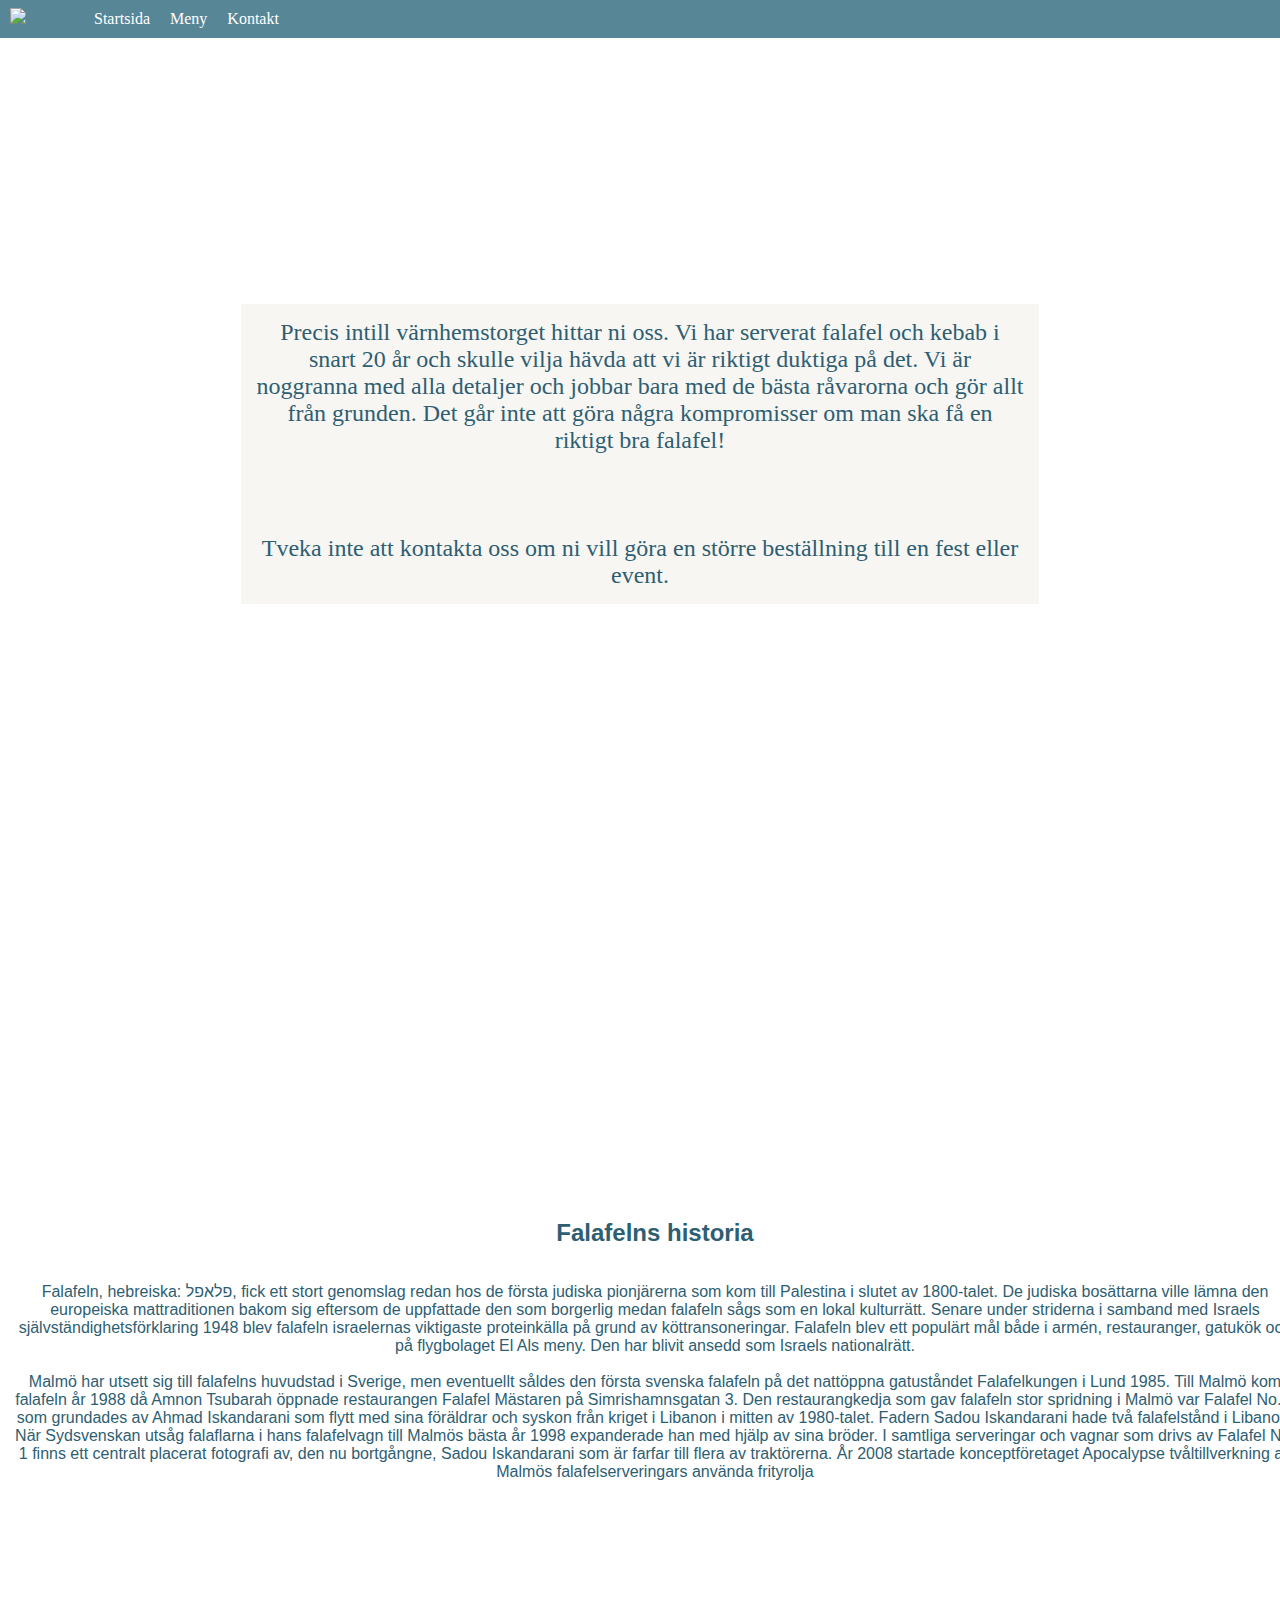
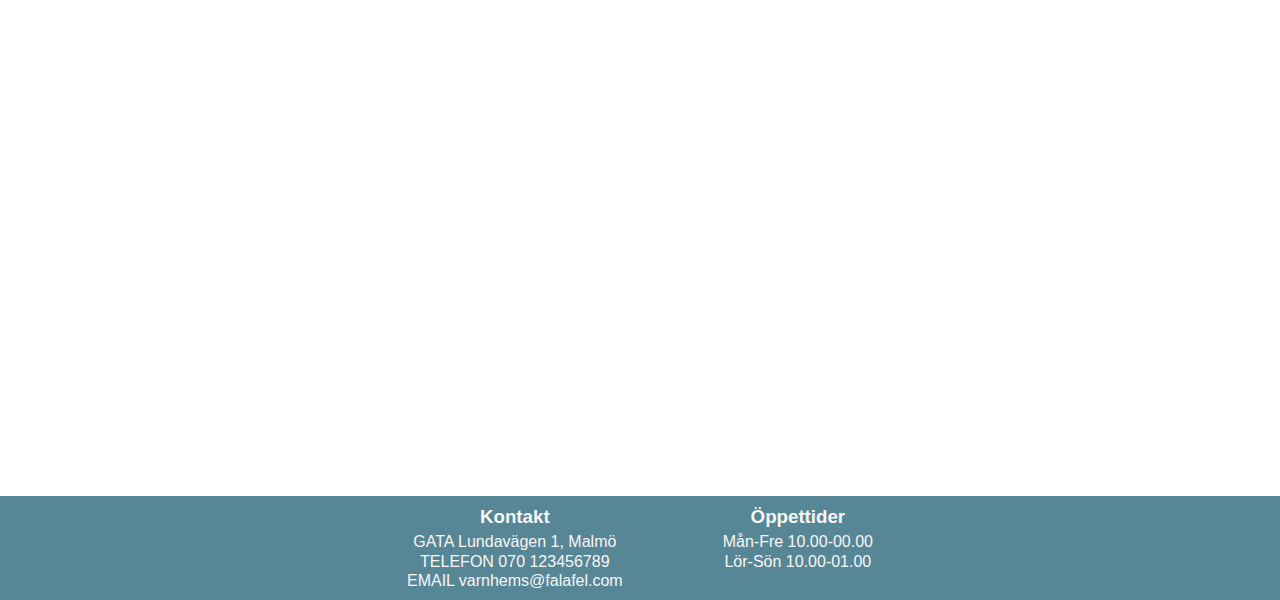
==== index.html @ 25a21815 "Add files via upload" ====
<!DOCTYPE html>
<html>
<head>
	<title>Värnhems Falafel</title>
	<meta charset="utf-8">
	<meta content="IE=edge,chrome=1" http-equiv="X-UA-Compatible">
	<meta content="a webpage" name="description">
	<meta content="Julia Knutas" name="author">
	<link href="main.css" rel="stylesheet">
		<meta content="width=device-width, initial-scale=1, shrink-to-fit=no" name="viewport">

</head>

<body class="backgroundImage">

<article><h1 class="rubrik">Värnhems Falafel</h1></article>

	<nav>
		<ul>
			<li><img class="ikon" src="img/falafelikon.png"</li>
			<li>
				<a href="index.html">Startsida</a>
			</li>


			<li>
				<a href="meny.html">Meny</a>
			</li>


			<li>
				<a href="#footer">Kontakt</a>
			</li>
		</ul>
	</nav>

	<article class="intro">
		<p class="intro">Precis intill värnhemstorget hittar ni oss. Vi har serverat falafel och kebab i snart 20 år och skulle vilja hävda att vi är riktigt duktiga på det. Vi är noggranna med alla detaljer och jobbar bara med de bästa råvarorna och gör allt från grunden. Det går inte att göra några kompromisser om man ska få en riktigt bra falafel! 
			<br><br><br><br>

		Tveka inte att kontakta oss om ni vill göra en större beställning till en fest eller event.</p>
			</article>


	<article class= "alt center">
		<h2>Falafelns historia</h2> <br><br>
	<p>Falafeln, hebreiska: פלאפל, fick ett stort genomslag redan hos de första judiska pionjärerna som kom till Palestina i slutet av 1800-talet. De judiska bosättarna ville lämna den europeiska mattraditionen bakom sig eftersom de uppfattade den som borgerlig medan falafeln sågs som en lokal kulturrätt. Senare under striderna i samband med Israels självständighetsförklaring 1948 blev falafeln israelernas viktigaste proteinkälla på grund av köttransoneringar. Falafeln blev ett populärt mål både i armén, restauranger, gatukök och på flygbolaget El Als meny. Den har blivit ansedd som Israels nationalrätt. <br><br>Malmö har utsett sig till falafelns huvudstad i Sverige, men eventuellt såldes den första svenska falafeln på det nattöppna gatuståndet Falafelkungen i Lund 1985. Till Malmö kom falafeln år 1988 då Amnon Tsubarah öppnade restaurangen Falafel Mästaren på Simrishamnsgatan 3. Den restaurangkedja som gav falafeln stor spridning i Malmö var Falafel No. 1 som grundades av Ahmad Iskandarani som flytt med sina föräldrar och syskon från kriget i Libanon i mitten av 1980-talet. Fadern Sadou Iskandarani hade två falafelstånd i Libanon. När Sydsvenskan utsåg falaflarna i hans falafelvagn till Malmös bästa år 1998 expanderade han med hjälp av sina bröder. I samtliga serveringar och vagnar som drivs av Falafel No. 1 finns ett centralt placerat fotografi av, den nu bortgångne, Sadou Iskandarani som är farfar till flera av traktörerna.

År 2008 startade konceptföretaget Apocalypse tvåltillverkning av Malmös falafelserveringars använda frityrolja</p>
			
		</article>




	<footer id="footer">
<div class="contact">
      <ul>
        <li>
          <h3>Kontakt</h3>
        </li>
        <li>GATA Lundavägen 1, Malmö</li>
        <li>TELEFON 070 123456789</li>
        <li>EMAIL varnhems@falafel.com</li>
      </ul></div>
      <ul>
        <li>
          <h3>Öppettider</h3>
        </li>
        <li>Mån-Fre 10.00-00.00</li>
        <li>Lör-Sön 10.00-01.00</li>
      </ul>

    </div>
	</footer>
</body>
</html>
---- main.css ----
* {
  margin: 0;
  padding: 0;
  font-family: sans-serif;
  
}


.backgroundImage {
	background-image: url("img/falafel_bg.jpg");
	height: 1000px;
	background-attachment: fixed;
	background-position: center;
	background-repeat: no-repeat;
	background-size: cover;

}

a {
	all: unset;
	font-family: poppins; 
	font-size: 16px;
	color: #fff;

}

img.ikon {
	width: 30px;
	margin-top: -7px;
	margin-right: 48px;
	cursor: auto;
}

.rubrik {
	color: white;
    font-size: 64px;
    top: 0px;
    font-family: cursive;
    text-align: center;
    margin-top: 200px;
    display: block;
    margin-left: auto;
    margin-right: auto;
}

nav ul {
	all: unset;
    display: inline-flex;
    list-style: none;
    cursor: pointer;
    position: fixed;
    left: 0;
    right: 0;
    top: 0;
    color: #fff;
    background-color: #578697;
    
}


nav li {
	all: unset;
	list-style: none;
    padding: 10px;
    background-color: #578697;
}

article.intro {
    display: block;
    margin-left: auto;
    margin-right: auto;
    width: 60%;
    margin-top: 30px;
    margin-bottom: 600px;
    background-color: #F7F6F3;
    color: #2e5e72;
    font-size: 24px;
    text-align: center;
    padding: 15px;

}

p.intro {
	font-family: times;
}

article.alt {
	margin-top: 600px;
	margin-bottom: 600px;
	background-color: #ffffff,
	color: #2e5e72;
	text-align: center;
	padding: 15px;
}

.center {
	display: block;
	margin-left: auto;
	margin-right: auto;
	width: 100%;
	color: #2e5e72;
	background-color: white;
}



footer {
    display: flex;
    flex-flow: row nowrap;
    align-items: baseline;
    justify-content: center;
    background-color: #578697;
    height: auto;
    font-family: poppins;
}
footer ul {
    color: #F7F6F3;
    margin: 10px 50px;
    text-align: center;
    line-height: 1.2;
    list-style: none;
}
footer li h3 {
    margin-bottom: 4px;
}
.contact{
    float: right;
}

@media only screen and (max-width: 600px) {

	body {
		background-color: #578697;
	}
	.header_logo h1 {
		font-size: 15px;
	}
	nav.mainNav {
		display: none;
	}
	nav.mobileNav {
		display: block;
	}

	@media only screen and (max-width: 768px) {
  /* For mobile phones: */
  [class*="col-"] {
    width: 100%;
  }
}
}


}
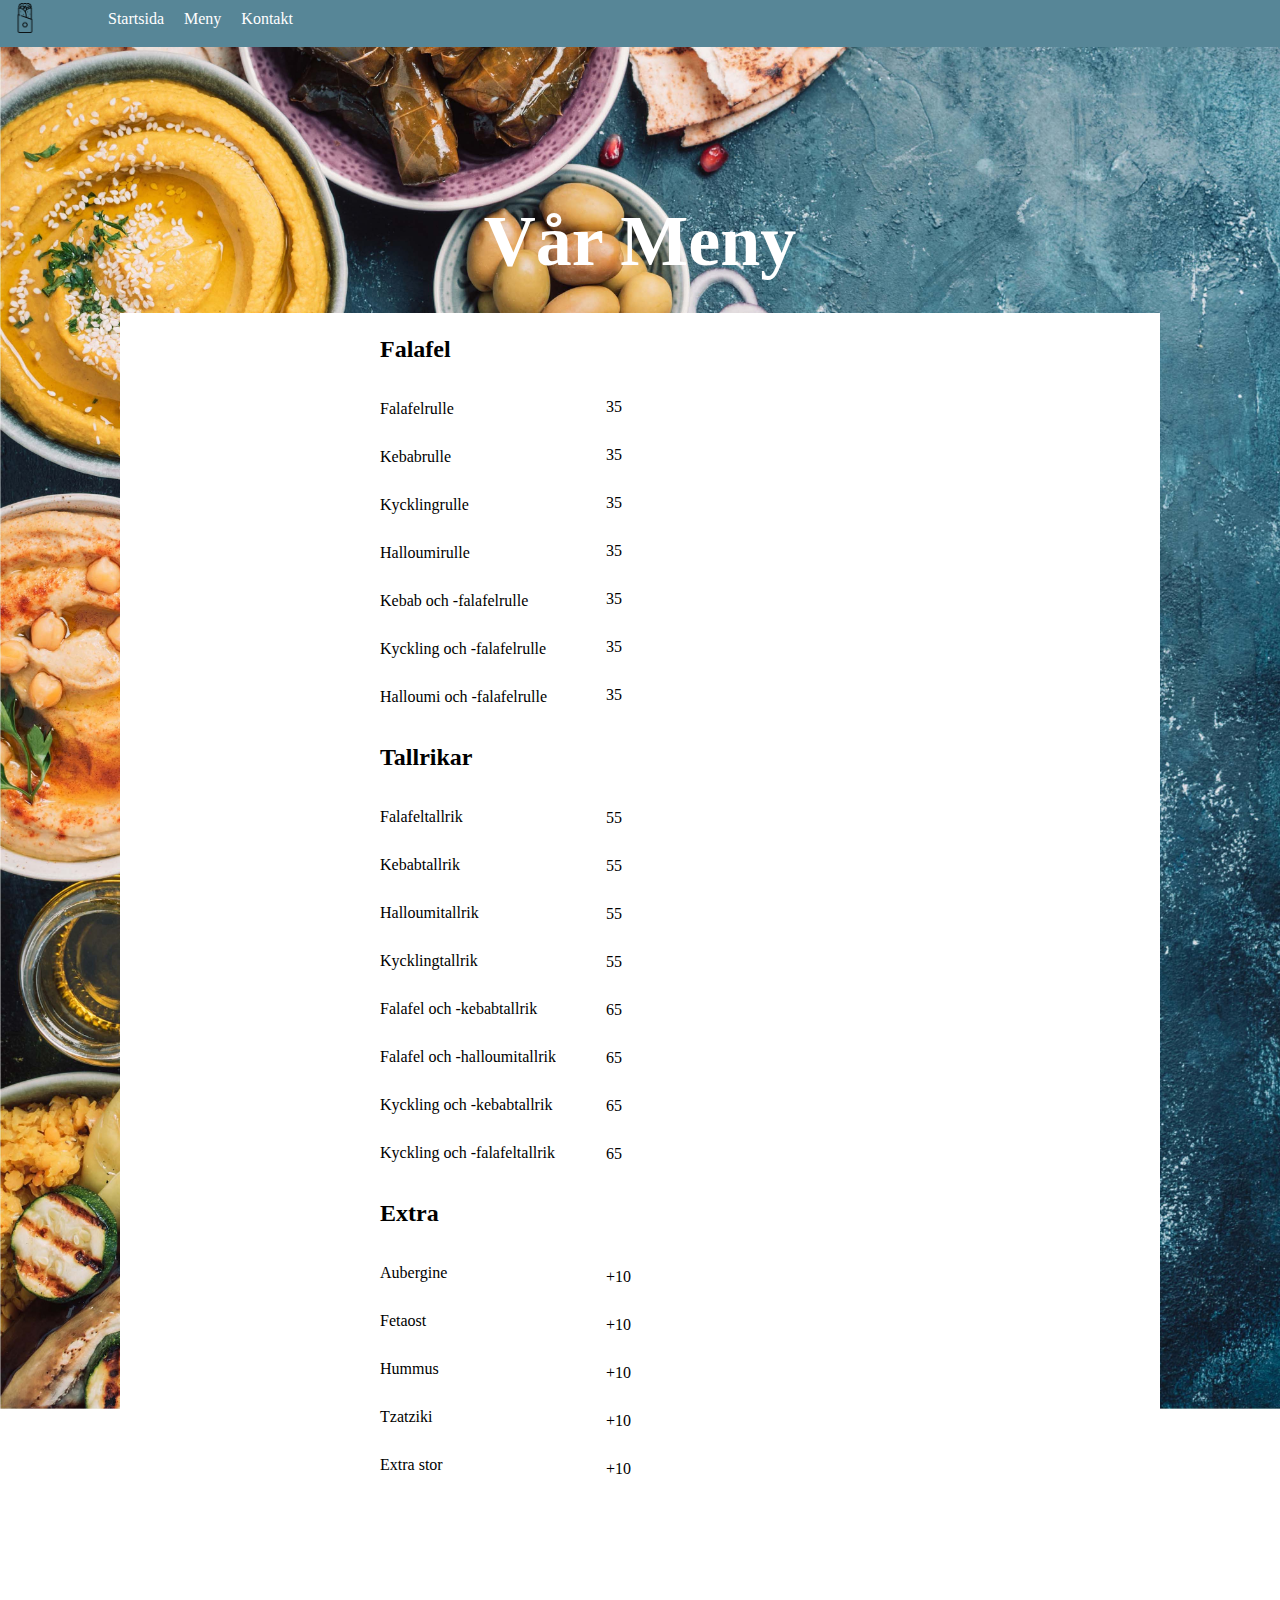
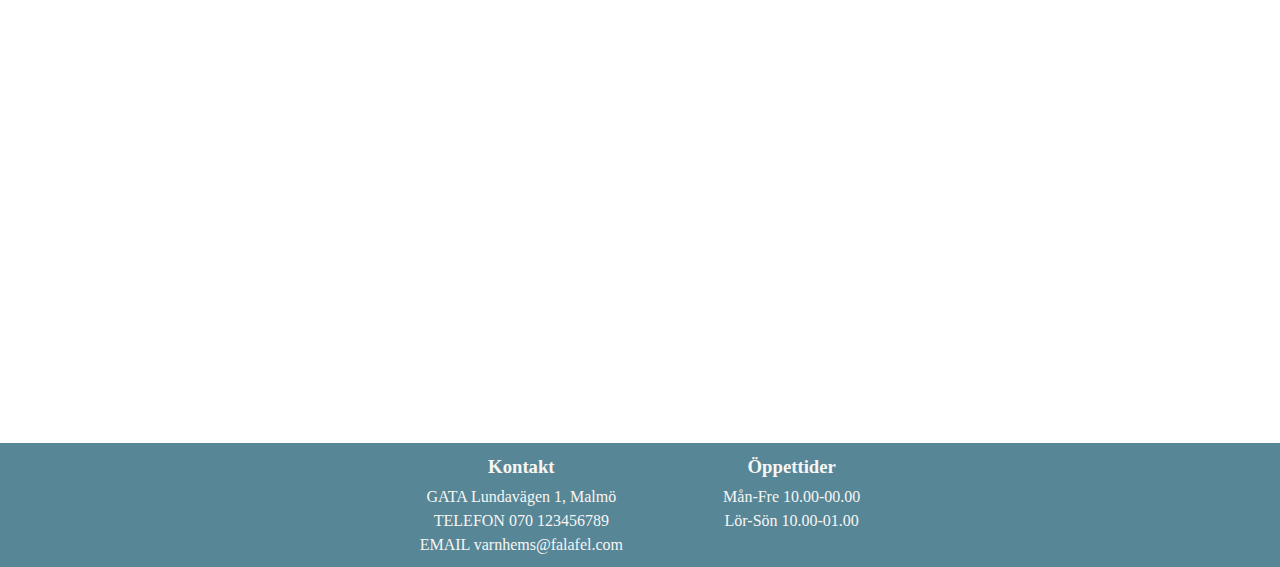
==== commit 1fa9a423: "Update index.html" ====
--- a/index.html
+++ b/index.html
@@ -6,72 +6,103 @@
 	<meta content="IE=edge,chrome=1" http-equiv="X-UA-Compatible">
 	<meta content="a webpage" name="description">
 	<meta content="Julia Knutas" name="author">
-	<link href="main.css" rel="stylesheet">
-		<meta content="width=device-width, initial-scale=1, shrink-to-fit=no" name="viewport">
-
+	<link href="sub.css" rel="stylesheet">
+	<meta content="width=device-width, initial-scale=1, shrink-to-fit=no" name="viewport">
 </head>
-
 <body class="backgroundImage">
-
-<article><h1 class="rubrik">Värnhems Falafel</h1></article>
-
 	<nav>
 		<ul>
-			<li><img class="ikon" src="img/falafelikon.png"</li>
+			<li><img class="ikon" src="img/falafelikon.png"></li>
 			<li>
 				<a href="index.html">Startsida</a>
 			</li>
-
-
 			<li>
 				<a href="meny.html">Meny</a>
 			</li>
-
-
 			<li>
 				<a href="#footer">Kontakt</a>
 			</li>
 		</ul>
 	</nav>
-
-	<article class="intro">
-		<p class="intro">Precis intill värnhemstorget hittar ni oss. Vi har serverat falafel och kebab i snart 20 år och skulle vilja hävda att vi är riktigt duktiga på det. Vi är noggranna med alla detaljer och jobbar bara med de bästa råvarorna och gör allt från grunden. Det går inte att göra några kompromisser om man ska få en riktigt bra falafel! 
-			<br><br><br><br>
-
-		Tveka inte att kontakta oss om ni vill göra en större beställning till en fest eller event.</p>
+	<article>
+		<h1 class="rubrik">Vår Meny</h1>
+	</article>
+	<article class="solution"></article>
+	<div class="wrapper">
+		<section class="left"></section>
+		<article class="post">
+			<h2>Falafel</h2>
+			<p>Falafelrulle</p>
+			<p>Kebabrulle</p>
+			<p>Kycklingrulle</p>
+			<p></p>
+			<p>Halloumirulle</p>
+			<p>Kebab och -falafelrulle</p>
+			<p>Kyckling och -falafelrulle</p>
+			<p>Halloumi och -falafelrulle</p>
+			<h2>Tallrikar</h2>
+			<p>Falafeltallrik</p>
+			<p>Kebabtallrik</p>
+			<p>Halloumitallrik</p>
+			<p>Kycklingtallrik</p>
+			<p>Falafel och -kebabtallrik</p>
+			<p>Falafel och -halloumitallrik</p>
+			<p>Kyckling och -kebabtallrik</p>
+			<p>Kyckling och -falafeltallrik</p>
+			<h2>Extra</h2>
+			<p>Aubergine</p>
+			<p>Fetaost</p>
+			<p>Hummus</p>
+			<p>Tzatziki</p>
+			<p>Extra stor</p>
+		</article>
+		<section class="right">
+			<article class="priser1">
+				<p>35</p>
+				<p>35</p>
+				<p>35</p>
+				<p>35</p>
+				<p>35</p>
+				<p>35</p>
+				<p>35</p>
 			</article>
-
-
-	<article class= "alt center">
-		<h2>Falafelns historia</h2> <br><br>
-	<p>Falafeln, hebreiska: פלאפל, fick ett stort genomslag redan hos de första judiska pionjärerna som kom till Palestina i slutet av 1800-talet. De judiska bosättarna ville lämna den europeiska mattraditionen bakom sig eftersom de uppfattade den som borgerlig medan falafeln sågs som en lokal kulturrätt. Senare under striderna i samband med Israels självständighetsförklaring 1948 blev falafeln israelernas viktigaste proteinkälla på grund av köttransoneringar. Falafeln blev ett populärt mål både i armén, restauranger, gatukök och på flygbolaget El Als meny. Den har blivit ansedd som Israels nationalrätt. <br><br>Malmö har utsett sig till falafelns huvudstad i Sverige, men eventuellt såldes den första svenska falafeln på det nattöppna gatuståndet Falafelkungen i Lund 1985. Till Malmö kom falafeln år 1988 då Amnon Tsubarah öppnade restaurangen Falafel Mästaren på Simrishamnsgatan 3. Den restaurangkedja som gav falafeln stor spridning i Malmö var Falafel No. 1 som grundades av Ahmad Iskandarani som flytt med sina föräldrar och syskon från kriget i Libanon i mitten av 1980-talet. Fadern Sadou Iskandarani hade två falafelstånd i Libanon. När Sydsvenskan utsåg falaflarna i hans falafelvagn till Malmös bästa år 1998 expanderade han med hjälp av sina bröder. I samtliga serveringar och vagnar som drivs av Falafel No. 1 finns ett centralt placerat fotografi av, den nu bortgångne, Sadou Iskandarani som är farfar till flera av traktörerna.
-
-År 2008 startade konceptföretaget Apocalypse tvåltillverkning av Malmös falafelserveringars använda frityrolja</p>
-			
-		</article>
-
-
-
-
+			<article class="priser2">
+				<p>55</p>
+				<p>55</p>
+				<p>55</p>
+				<p>55</p>
+				<p>65</p>
+				<p>65</p>
+				<p>65</p>
+				<p>65</p>
+			</article>
+			<article class="priser3">
+				<p>+10</p>
+				<p>+10</p>
+				<p>+10</p>
+				<p>+10</p>
+				<p>+10</p>
+			</article>
+		</section>
+	</div>
 	<footer id="footer">
-<div class="contact">
-      <ul>
-        <li>
-          <h3>Kontakt</h3>
-        </li>
-        <li>GATA Lundavägen 1, Malmö</li>
-        <li>TELEFON 070 123456789</li>
-        <li>EMAIL varnhems@falafel.com</li>
-      </ul></div>
-      <ul>
-        <li>
-          <h3>Öppettider</h3>
-        </li>
-        <li>Mån-Fre 10.00-00.00</li>
-        <li>Lör-Sön 10.00-01.00</li>
-      </ul>
-
-    </div>
+		<div class="contact">
+			<ul>
+				<li>
+					<h3>Kontakt</h3>
+				</li>
+				<li>GATA Lundavägen 1, Malmö</li>
+				<li>TELEFON 070 123456789</li>
+				<li>EMAIL varnhems@falafel.com</li>
+			</ul>
+		</div>
+		<ul>
+			<li>
+				<h3>Öppettider</h3>
+			</li>
+			<li>Mån-Fre 10.00-00.00</li>
+			<li>Lör-Sön 10.00-01.00</li>
+		</ul>
 	</footer>
 </body>
-</html>+</html>
--- a/sub.css
+++ b/sub.css
@@ -0,0 +1,195 @@
+
+* {
+  margin: 0;
+  padding: 0;
+  box-sizing: border-box;  
+  
+}
+
+
+.backgroundImage {
+    background-image: url("img/falafel_bg.jpg");
+    background-attachment: fixed;
+    background-position: center;
+    background-repeat: no-repeat;
+    background-size: cover;
+
+}
+
+a {
+    all: unset;
+    font-family: poppins; 
+    font-size: 16px;
+    color: #fff;
+
+}
+
+img.ikon {
+    width: 30px;
+    margin-top: -7px;
+    margin-right: 48px;
+    cursor: auto;
+}
+
+.rubrik {
+    color: white;
+    font-size: 72px;
+    top: 0px;
+    font-family: cursive;
+    text-align: center;
+    margin-top: 200px;
+    display: block;
+    margin-left: auto;
+    margin-right: auto;
+    width: 50%;
+
+}
+
+nav ul {
+    all: unset;
+    display: inline-flex;
+    list-style: none;
+    cursor: pointer;
+    position: fixed;
+    left: 0;
+    right: 0;
+    top: 0;
+    color: #fff;
+    background-color: #578697;
+    
+}
+
+
+nav li {
+    all: unset;
+    list-style: none;
+    padding: 10px;
+    background-color: #578697;
+}
+
+
+
+.wrapper{
+    display: flex;
+    background: white;
+    margin-left: 120px;
+    margin-right: 120px;
+    margin-bottom: 500px;
+    margin-top: 30px;
+    line-height: 3;
+    font-family: poppins;
+
+}
+
+.left {
+width: 25%;
+padding: 50px;
+background-color: white;
+}
+
+
+.right {
+    width: 25%;
+    padding: 50px;
+    margin-top: 20px;
+    background-color: white;
+}
+
+article.priser2 {
+    margin-top: 75px;
+}
+
+article.priser3 {
+    margin-top: 75px;
+}
+
+
+
+.row:after {
+  content: "";
+  display: table;
+  clear: both;
+}
+
+h1.priser {
+    color: #FFFFFF;
+}
+
+p.radbrytning {
+    color: #FFFFFF;
+}
+
+footer {
+    display: flex;
+    flex-flow: row nowrap;
+    align-items: baseline;
+    justify-content: center;
+    background-color: #578697;
+    height: auto;
+    font-family: poppins;
+}
+footer ul {
+    color: #F7F6F3;
+    margin: 10px 50px;
+    text-align: center;
+    line-height: 1.2;
+    list-style: none;
+    line-height: 1.5;
+}
+footer li h3 {
+    margin-bottom: 4px;
+}
+
+.contact{
+    float: right;
+}
+
+[class*="col-"] {
+  width: 100%;
+}
+
+.col-1 {width: 8.33%;}
+.col-2 {width: 16.66%;}
+.col-3 {width: 25%;}
+.col-4 {width: 33.33%;}
+.col-5 {width: 41.66%;}
+.col-6 {width: 50%;}
+.col-7 {width: 58.33%;}
+.col-8 {width: 66.66%;}
+.col-9 {width: 75%;}
+.col-10 {width: 83.33%;}
+.col-11 {width: 91.66%;}
+.col-12 {width: 100%;}
+
+}
+@media only screen and (max-width:640px) {
+    body {
+        background-color: #ffffff;
+    }
+    .header_logo h1 {
+        font-size: 15px;
+    }
+    nav.mainNav {
+        display: none;
+    }
+    nav.mobileNav {
+        display: block;
+    }
+
+  @media only screen and (max-width: 640px) {
+    .wrapper {
+        display: block;
+    }
+    .left {
+        width:100%
+        background-color; #fff;
+    }
+    .right {
+        width: 100%;
+        background-color; #fff;
+    }
+
+  
+}
+
+
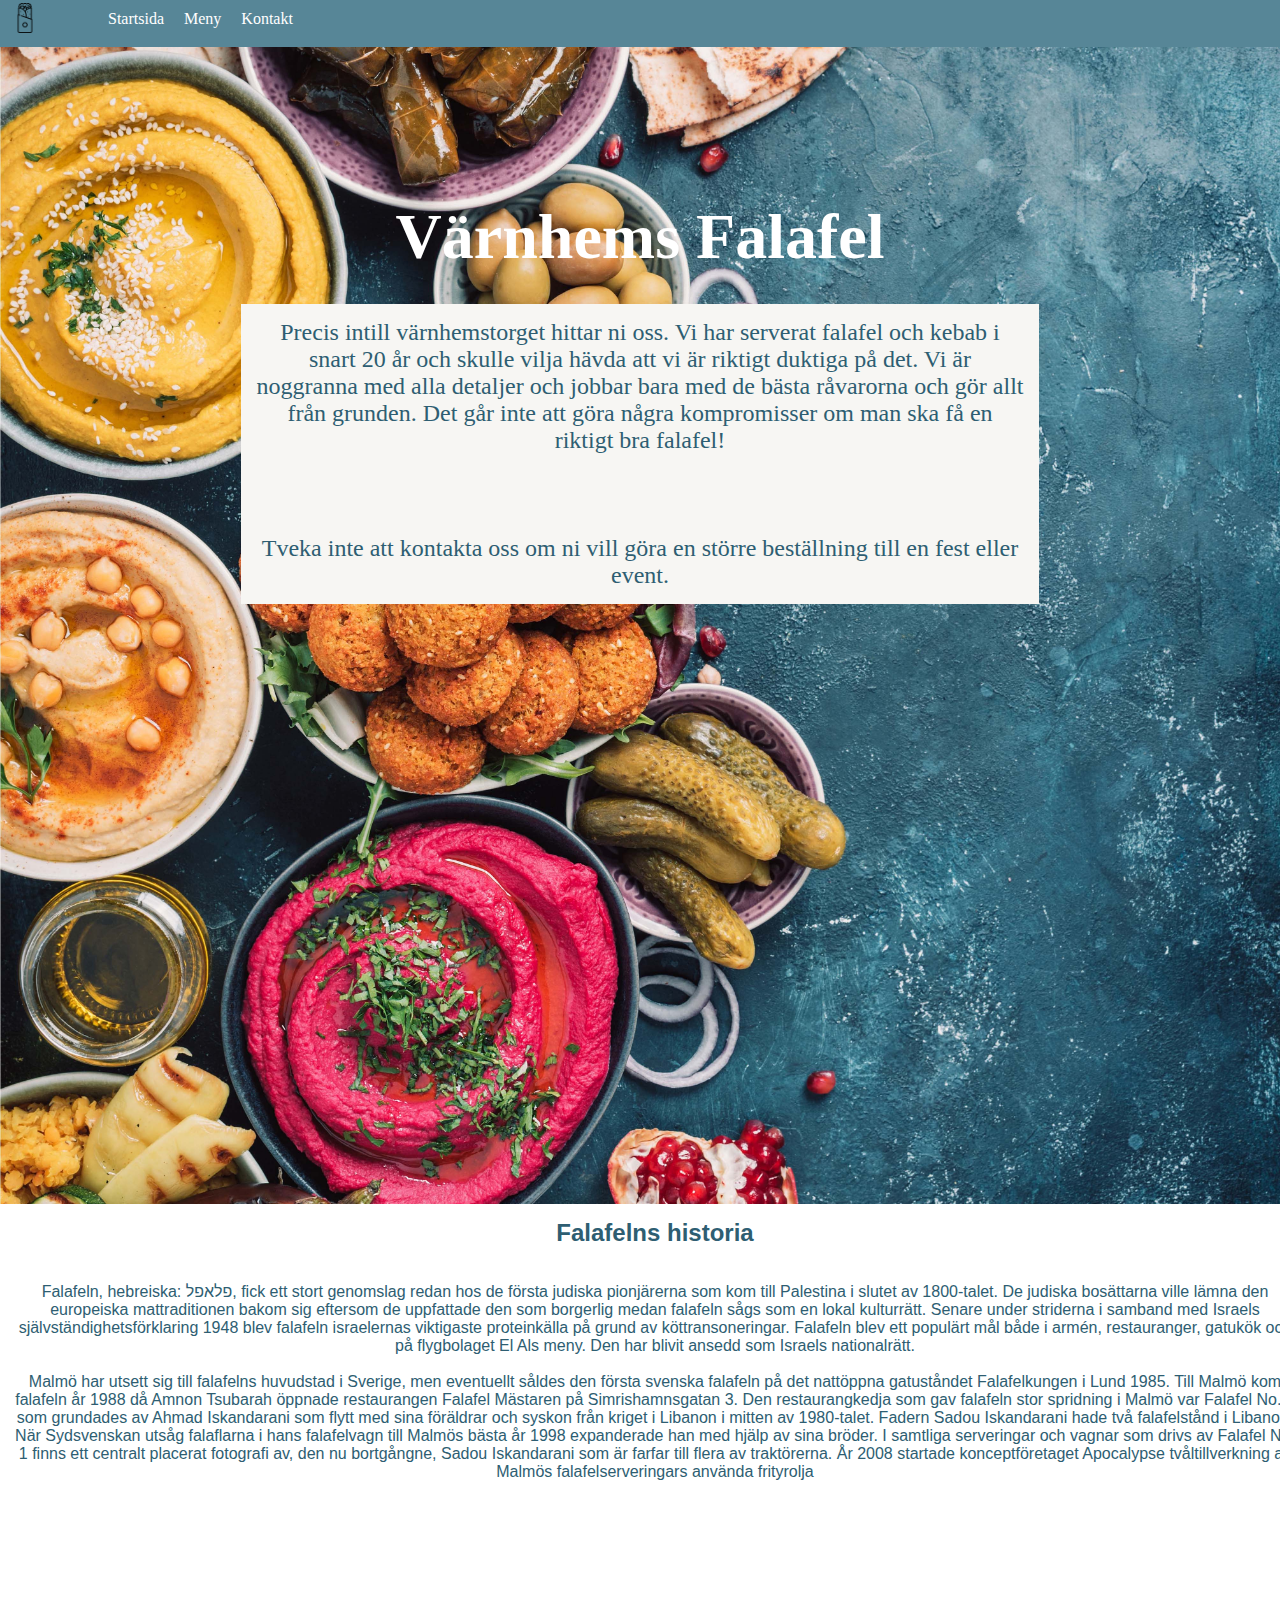
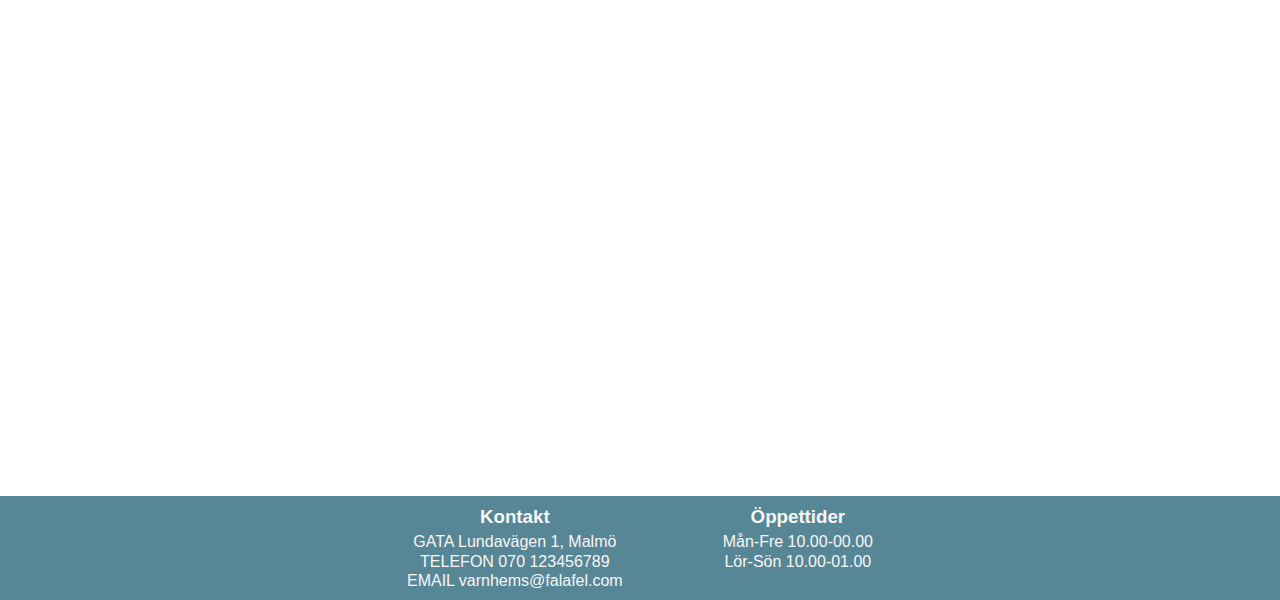
==== commit b8229521: "Update index.html" ====
--- a/index.html
+++ b/index.html
@@ -6,10 +6,13 @@
 	<meta content="IE=edge,chrome=1" http-equiv="X-UA-Compatible">
 	<meta content="a webpage" name="description">
 	<meta content="Julia Knutas" name="author">
-	<link href="sub.css" rel="stylesheet">
+	<link href="main.css" rel="stylesheet">
 	<meta content="width=device-width, initial-scale=1, shrink-to-fit=no" name="viewport">
 </head>
 <body class="backgroundImage">
+	<article>
+		<h1 class="rubrik">Värnhems Falafel</h1>
+	</article>
 	<nav>
 		<ul>
 			<li><img class="ikon" src="img/falafelikon.png"></li>
@@ -24,67 +27,20 @@
 			</li>
 		</ul>
 	</nav>
-	<article>
-		<h1 class="rubrik">Vår Meny</h1>
+	<article class="intro">
+		<p class="intro">Precis intill värnhemstorget hittar ni oss. Vi har serverat falafel och kebab i snart 20 år och skulle vilja hävda att vi är riktigt duktiga på det. Vi är noggranna med alla detaljer och jobbar bara med de bästa råvarorna och gör allt från grunden. Det går inte att göra några kompromisser om man ska få en riktigt bra falafel!<br>
+		<br>
+		<br>
+		<br>
+		Tveka inte att kontakta oss om ni vill göra en större beställning till en fest eller event.</p>
 	</article>
-	<article class="solution"></article>
-	<div class="wrapper">
-		<section class="left"></section>
-		<article class="post">
-			<h2>Falafel</h2>
-			<p>Falafelrulle</p>
-			<p>Kebabrulle</p>
-			<p>Kycklingrulle</p>
-			<p></p>
-			<p>Halloumirulle</p>
-			<p>Kebab och -falafelrulle</p>
-			<p>Kyckling och -falafelrulle</p>
-			<p>Halloumi och -falafelrulle</p>
-			<h2>Tallrikar</h2>
-			<p>Falafeltallrik</p>
-			<p>Kebabtallrik</p>
-			<p>Halloumitallrik</p>
-			<p>Kycklingtallrik</p>
-			<p>Falafel och -kebabtallrik</p>
-			<p>Falafel och -halloumitallrik</p>
-			<p>Kyckling och -kebabtallrik</p>
-			<p>Kyckling och -falafeltallrik</p>
-			<h2>Extra</h2>
-			<p>Aubergine</p>
-			<p>Fetaost</p>
-			<p>Hummus</p>
-			<p>Tzatziki</p>
-			<p>Extra stor</p>
-		</article>
-		<section class="right">
-			<article class="priser1">
-				<p>35</p>
-				<p>35</p>
-				<p>35</p>
-				<p>35</p>
-				<p>35</p>
-				<p>35</p>
-				<p>35</p>
-			</article>
-			<article class="priser2">
-				<p>55</p>
-				<p>55</p>
-				<p>55</p>
-				<p>55</p>
-				<p>65</p>
-				<p>65</p>
-				<p>65</p>
-				<p>65</p>
-			</article>
-			<article class="priser3">
-				<p>+10</p>
-				<p>+10</p>
-				<p>+10</p>
-				<p>+10</p>
-				<p>+10</p>
-			</article>
-		</section>
-	</div>
+	<article class="alt center">
+		<h2>Falafelns historia</h2><br>
+		<br>
+		<p>Falafeln, hebreiska: פלאפל, fick ett stort genomslag redan hos de första judiska pionjärerna som kom till Palestina i slutet av 1800-talet. De judiska bosättarna ville lämna den europeiska mattraditionen bakom sig eftersom de uppfattade den som borgerlig medan falafeln sågs som en lokal kulturrätt. Senare under striderna i samband med Israels självständighetsförklaring 1948 blev falafeln israelernas viktigaste proteinkälla på grund av köttransoneringar. Falafeln blev ett populärt mål både i armén, restauranger, gatukök och på flygbolaget El Als meny. Den har blivit ansedd som Israels nationalrätt.<br>
+		<br>
+		Malmö har utsett sig till falafelns huvudstad i Sverige, men eventuellt såldes den första svenska falafeln på det nattöppna gatuståndet Falafelkungen i Lund 1985. Till Malmö kom falafeln år 1988 då Amnon Tsubarah öppnade restaurangen Falafel Mästaren på Simrishamnsgatan 3. Den restaurangkedja som gav falafeln stor spridning i Malmö var Falafel No. 1 som grundades av Ahmad Iskandarani som flytt med sina föräldrar och syskon från kriget i Libanon i mitten av 1980-talet. Fadern Sadou Iskandarani hade två falafelstånd i Libanon. När Sydsvenskan utsåg falaflarna i hans falafelvagn till Malmös bästa år 1998 expanderade han med hjälp av sina bröder. I samtliga serveringar och vagnar som drivs av Falafel No. 1 finns ett centralt placerat fotografi av, den nu bortgångne, Sadou Iskandarani som är farfar till flera av traktörerna. År 2008 startade konceptföretaget Apocalypse tvåltillverkning av Malmös falafelserveringars använda frityrolja</p>
+	</article>
 	<footer id="footer">
 		<div class="contact">
 			<ul>
--- a/main.css
+++ b/main.css
@@ -0,0 +1,155 @@
+
+* {
+  margin: 0;
+  padding: 0;
+  font-family: sans-serif;
+  
+}
+
+
+.backgroundImage {
+	background-image: url("img/falafel_bg.jpg");
+	height: 1000px;
+	background-attachment: fixed;
+	background-position: center;
+	background-repeat: no-repeat;
+	background-size: cover;
+
+}
+
+a {
+	all: unset;
+	font-family: poppins; 
+	font-size: 16px;
+	color: #fff;
+
+}
+
+img.ikon {
+	width: 30px;
+	margin-top: -7px;
+	margin-right: 48px;
+	cursor: auto;
+}
+
+.rubrik {
+	color: white;
+    font-size: 64px;
+    top: 0px;
+    font-family: cursive;
+    text-align: center;
+    margin-top: 200px;
+    display: block;
+    margin-left: auto;
+    margin-right: auto;
+}
+
+nav ul {
+	all: unset;
+    display: inline-flex;
+    list-style: none;
+    cursor: pointer;
+    position: fixed;
+    left: 0;
+    right: 0;
+    top: 0;
+    color: #fff;
+    background-color: #578697;
+    
+}
+
+
+nav li {
+	all: unset;
+	list-style: none;
+    padding: 10px;
+    background-color: #578697;
+}
+
+article.intro {
+    display: block;
+    margin-left: auto;
+    margin-right: auto;
+    width: 60%;
+    margin-top: 30px;
+    margin-bottom: 600px;
+    background-color: #F7F6F3;
+    color: #2e5e72;
+    font-size: 24px;
+    text-align: center;
+    padding: 15px;
+
+}
+
+p.intro {
+	font-family: times;
+}
+
+article.alt {
+	margin-top: 600px;
+	margin-bottom: 600px;
+	background-color: #ffffff,
+	color: #2e5e72;
+	text-align: center;
+	padding: 15px;
+}
+
+.center {
+	display: block;
+	margin-left: auto;
+	margin-right: auto;
+	width: 100%;
+	color: #2e5e72;
+	background-color: white;
+}
+
+
+
+footer {
+    display: flex;
+    flex-flow: row nowrap;
+    align-items: baseline;
+    justify-content: center;
+    background-color: #578697;
+    height: auto;
+    font-family: poppins;
+}
+footer ul {
+    color: #F7F6F3;
+    margin: 10px 50px;
+    text-align: center;
+    line-height: 1.2;
+    list-style: none;
+}
+footer li h3 {
+    margin-bottom: 4px;
+}
+.contact{
+    float: right;
+}
+
+@media only screen and (max-width: 600px) {
+
+	body {
+		background-color: #578697;
+	}
+	.header_logo h1 {
+		font-size: 15px;
+	}
+	nav.mainNav {
+		display: none;
+	}
+	nav.mobileNav {
+		display: block;
+	}
+
+	@media only screen and (max-width: 768px) {
+  /* For mobile phones: */
+  [class*="col-"] {
+    width: 100%;
+  }
+}
+}
+
+
+}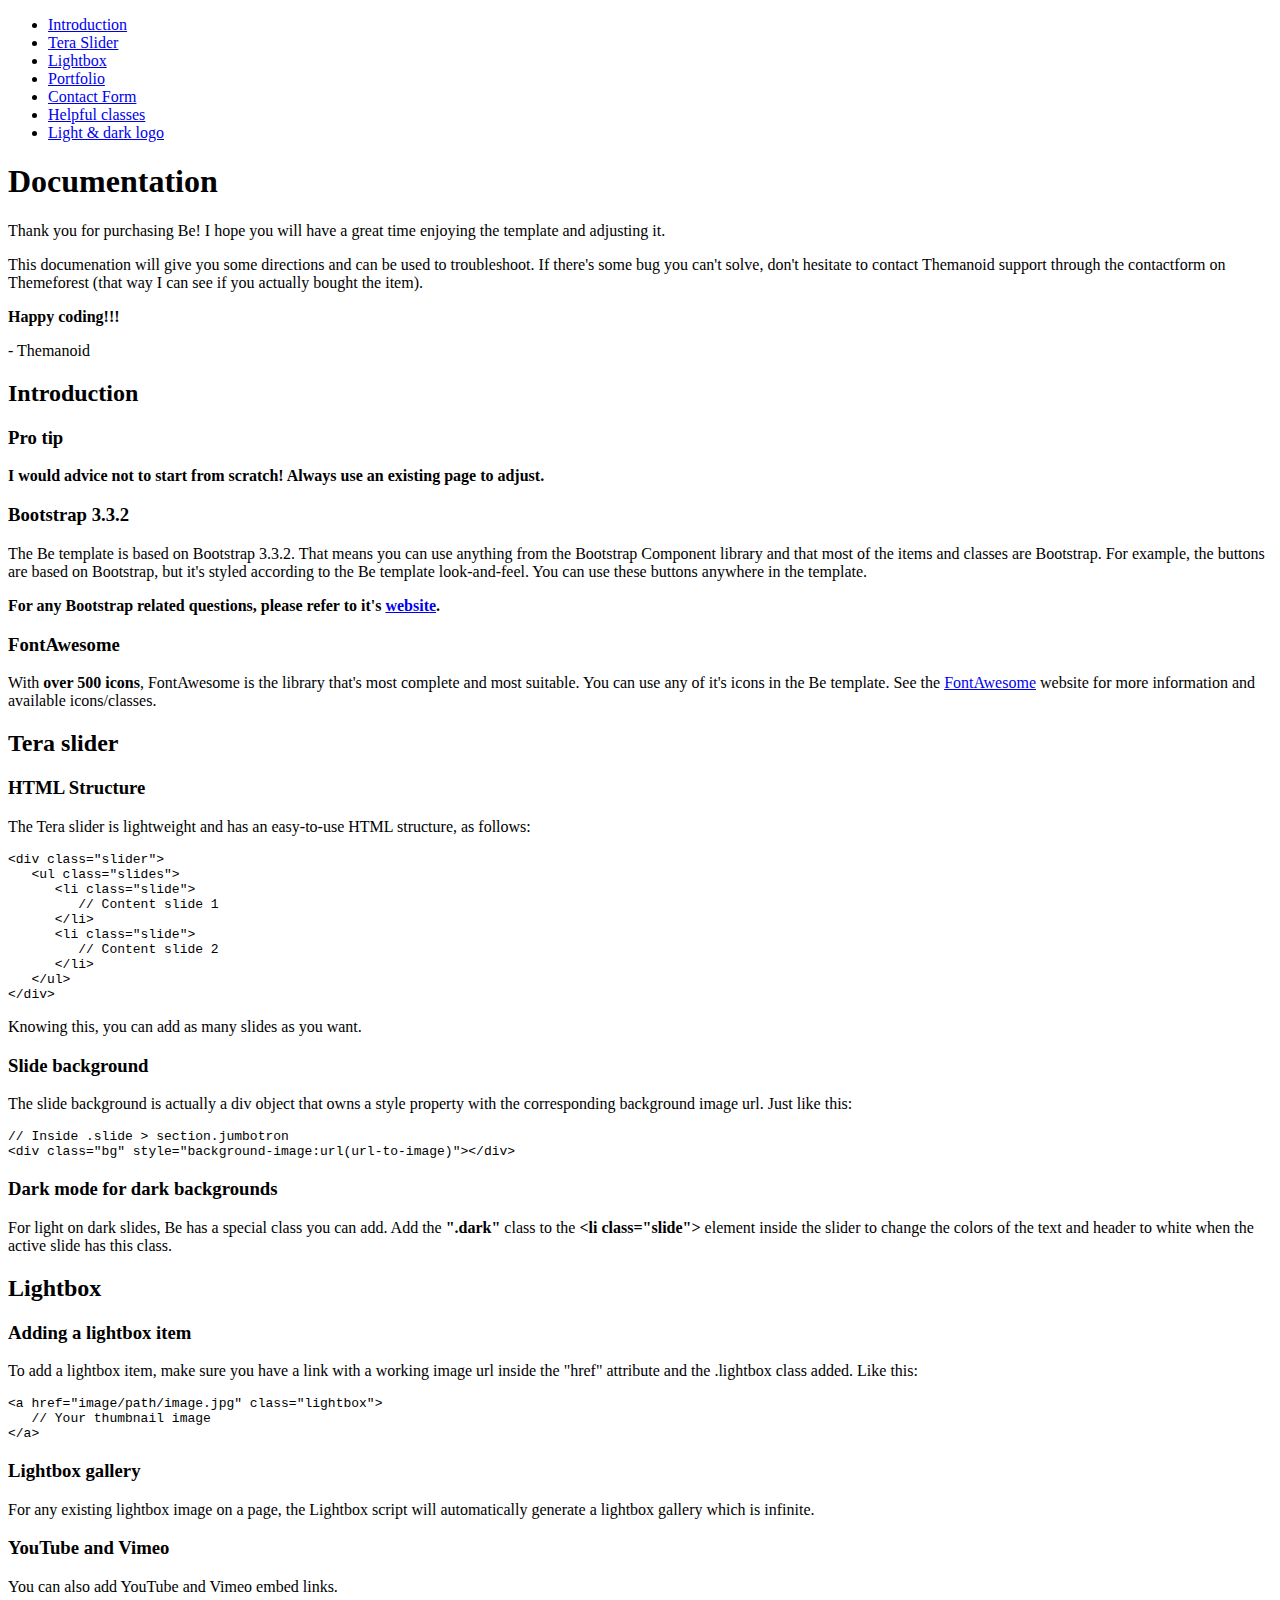
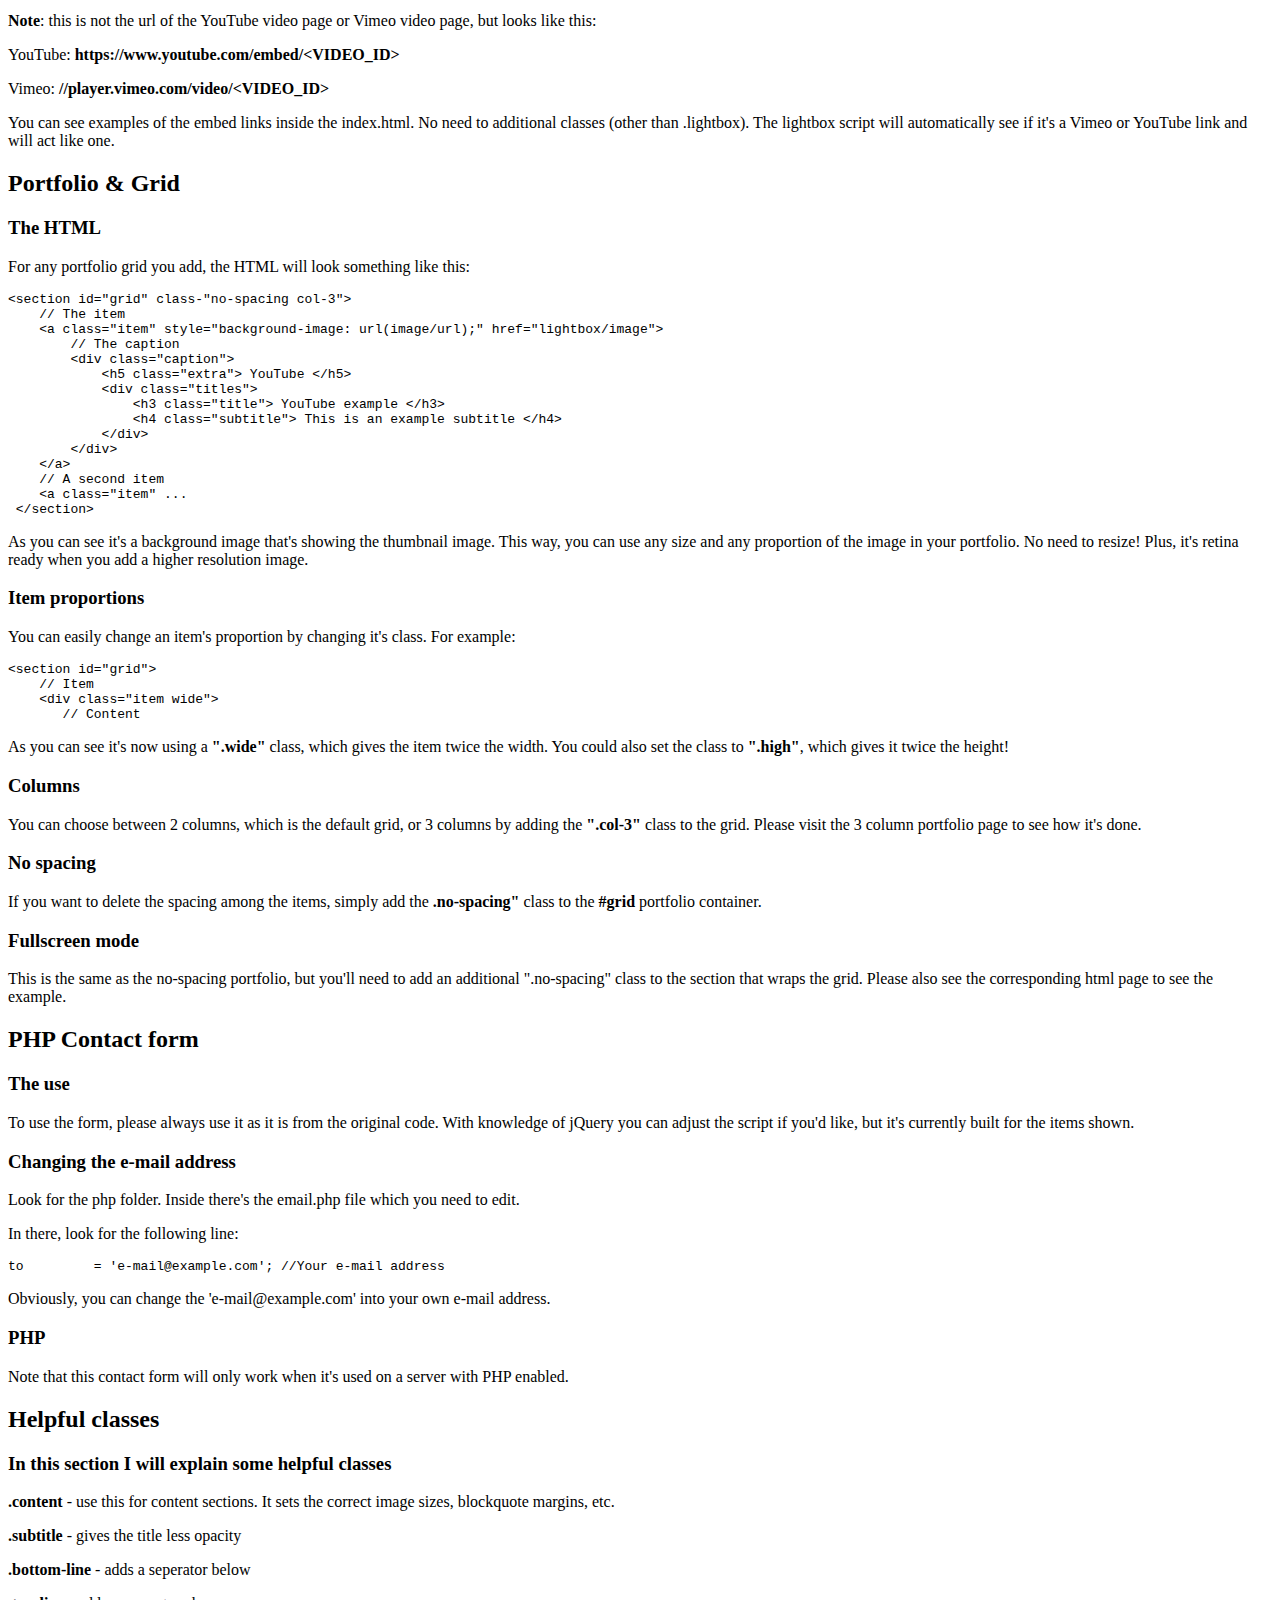
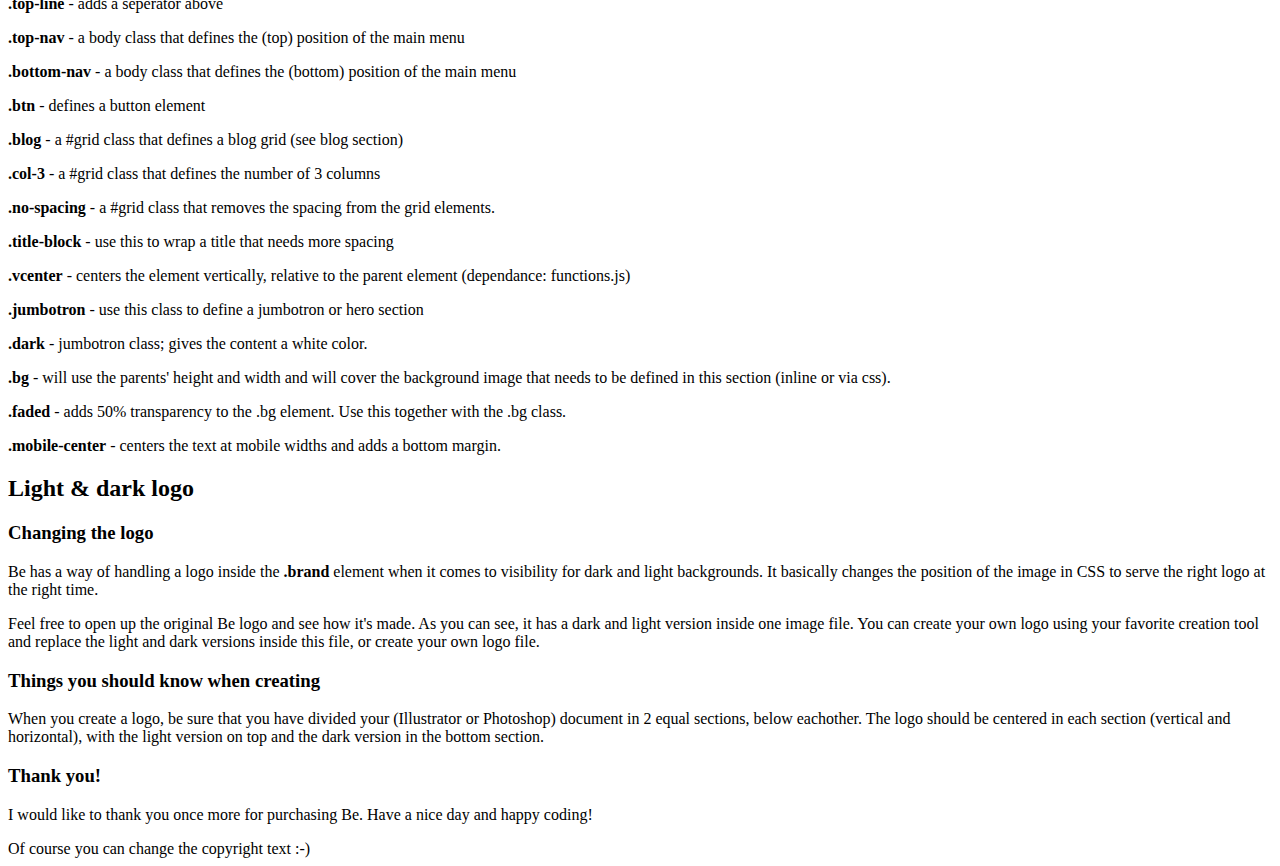
==== commit eadd27e6: "Update index.html" ====
--- a/index.html
+++ b/index.html
@@ -1,64 +1,247 @@
 <!DOCTYPE html>
 <html>
-<head>
-	<title>Värnhems Falafel</title>
-	<meta charset="utf-8">
-	<meta content="IE=edge,chrome=1" http-equiv="X-UA-Compatible">
-	<meta content="a webpage" name="description">
-	<meta content="Julia Knutas" name="author">
-	<link href="main.css" rel="stylesheet">
-	<meta content="width=device-width, initial-scale=1, shrink-to-fit=no" name="viewport">
-</head>
-<body class="backgroundImage">
-	<article>
-		<h1 class="rubrik">Värnhems Falafel</h1>
-	</article>
-	<nav>
-		<ul>
-			<li><img class="ikon" src="img/falafelikon.png"></li>
-			<li>
-				<a href="index.html">Startsida</a>
-			</li>
-			<li>
-				<a href="meny.html">Meny</a>
-			</li>
-			<li>
-				<a href="#footer">Kontakt</a>
-			</li>
-		</ul>
-	</nav>
-	<article class="intro">
-		<p class="intro">Precis intill värnhemstorget hittar ni oss. Vi har serverat falafel och kebab i snart 20 år och skulle vilja hävda att vi är riktigt duktiga på det. Vi är noggranna med alla detaljer och jobbar bara med de bästa råvarorna och gör allt från grunden. Det går inte att göra några kompromisser om man ska få en riktigt bra falafel!<br>
-		<br>
-		<br>
-		<br>
-		Tveka inte att kontakta oss om ni vill göra en större beställning till en fest eller event.</p>
-	</article>
-	<article class="alt center">
-		<h2>Falafelns historia</h2><br>
-		<br>
-		<p>Falafeln, hebreiska: פלאפל, fick ett stort genomslag redan hos de första judiska pionjärerna som kom till Palestina i slutet av 1800-talet. De judiska bosättarna ville lämna den europeiska mattraditionen bakom sig eftersom de uppfattade den som borgerlig medan falafeln sågs som en lokal kulturrätt. Senare under striderna i samband med Israels självständighetsförklaring 1948 blev falafeln israelernas viktigaste proteinkälla på grund av köttransoneringar. Falafeln blev ett populärt mål både i armén, restauranger, gatukök och på flygbolaget El Als meny. Den har blivit ansedd som Israels nationalrätt.<br>
-		<br>
-		Malmö har utsett sig till falafelns huvudstad i Sverige, men eventuellt såldes den första svenska falafeln på det nattöppna gatuståndet Falafelkungen i Lund 1985. Till Malmö kom falafeln år 1988 då Amnon Tsubarah öppnade restaurangen Falafel Mästaren på Simrishamnsgatan 3. Den restaurangkedja som gav falafeln stor spridning i Malmö var Falafel No. 1 som grundades av Ahmad Iskandarani som flytt med sina föräldrar och syskon från kriget i Libanon i mitten av 1980-talet. Fadern Sadou Iskandarani hade två falafelstånd i Libanon. När Sydsvenskan utsåg falaflarna i hans falafelvagn till Malmös bästa år 1998 expanderade han med hjälp av sina bröder. I samtliga serveringar och vagnar som drivs av Falafel No. 1 finns ett centralt placerat fotografi av, den nu bortgångne, Sadou Iskandarani som är farfar till flera av traktörerna. År 2008 startade konceptföretaget Apocalypse tvåltillverkning av Malmös falafelserveringars använda frityrolja</p>
-	</article>
-	<footer id="footer">
-		<div class="contact">
-			<ul>
-				<li>
-					<h3>Kontakt</h3>
-				</li>
-				<li>GATA Lundavägen 1, Malmö</li>
-				<li>TELEFON 070 123456789</li>
-				<li>EMAIL varnhems@falafel.com</li>
-			</ul>
-		</div>
-		<ul>
-			<li>
-				<h3>Öppettider</h3>
-			</li>
-			<li>Mån-Fre 10.00-00.00</li>
-			<li>Lör-Sön 10.00-01.00</li>
-		</ul>
-	</footer>
-</body>
+  <head>
+    <title>Be | Documentation</title>
+    <meta charset='utf-8'>
+    <meta content='Description' name=''>
+    <meta content='1 day' name='revisit-after'>
+    <meta content='width=device-width, initial-scale=1' name='viewport'>
+    <link rel="shortcut icon" href="favicon.ico?v=5" type="image/x-icon">
+    <!-- Fonts -->
+    <link href='http://fonts.googleapis.com/css?family=Roboto:100,400,300,700' rel='stylesheet' type='text/css'>
+    <link href='http://fonts.googleapis.com/css?family=Roboto+Slab:100,400,300,700' rel='stylesheet' type='text/css'>
+    <link href='http://fonts.googleapis.com/css?family=Roboto+Condensed:400,700,300' rel='stylesheet' type='text/css'>
+    <!-- Styles -->
+    <link href="stylesheets/bootstrap.min.css" rel="stylesheet" type="text/css" />
+    <link href="stylesheets/style.css" rel="stylesheet" type="text/css" />
+  </head>
+  <body class='top-nav'>
+    <div class='container-fluid loaded'>
+      <header data-spy='affix'>
+        <div class='menu-trigger'>
+          <div class='bar'></div>
+          <div class='bar'></div>
+          <div class='bar'></div>
+        </div>
+        <a class='brand transition' href='index.html' style='background-image:url(images/logo.svg);'></a>
+        <nav id='main'>
+          <div class='nav'>
+            <ul>
+              <li>
+                <a class='anchor' href='#intro'>Introduction</a>
+              </li>
+              <li>
+                <a class='anchor' href='#slider'>Tera Slider</a>
+              </li>
+              <li>
+                <a class='anchor' href='#the-lightbox'>Lightbox</a>
+              </li>
+              <li>
+                <a class='anchor' href='#portfolio'>Portfolio</a>
+              </li>
+              <li>
+                <a class='anchor' href='#php-form'>Contact Form</a>
+              </li>
+              <li>
+                <a class='anchor' href='#classes'>Helpful classes</a>
+              </li>
+              <li>
+                <a class='anchor' href='#logo'>Light &amp; dark logo</a>
+              </li>
+            </ul>
+          </div>
+        </nav>
+      </header>
+      <section>
+        <div class='content'>
+          <div class='row'>
+            <div class='col-md-6 col-md-offset-3'>
+              <div class='text-center'>
+                <div class='title-block'>
+                  <h1>Documentation</h1>
+                </div>
+                <p>Thank you for purchasing Be! I hope you will have a great time enjoying the template and adjusting it.</p>
+                <p>This documenation will give you some directions and can be used to troubleshoot. If there's some bug you can't solve, don't hesitate to contact Themanoid support through the contactform on Themeforest (that way I can see if you actually bought the item).</p>
+                <p><strong>Happy coding!!!</strong></p>
+                <p>- Themanoid</p>
+              </div>
+            </div>
+          </div>
+        </div>
+      </section>
+      <section class='top-line' id='intro'>
+        <div class='content'>
+          <div class='row'>
+            <div class='col-md-6 col-md-offset-3'>
+              <div class='title-block'>
+                <h2 class='text-center'>Introduction</h2>
+              </div>
+              <h3>Pro tip</h3>
+              <p><strong>I would advice not to start from scratch! Always use an existing page to adjust.</strong></p>
+              <h3>Bootstrap 3.3.2</h3>
+              <p>The Be template is based on Bootstrap 3.3.2. That means you can use anything from the Bootstrap Component library and that most of the items and classes are Bootstrap. For example, the buttons are based on Bootstrap, but it's styled according to the Be template look-and-feel. You can use these buttons anywhere in the template.</p>
+              <p><strong>For any Bootstrap related questions, please refer to it's <a href="http://getbootstrap.com/components/">website</a>.</strong></p>
+              <h3>FontAwesome</h3>
+              <p>With <strong>over 500 icons</strong>, FontAwesome is the library that's most complete and most suitable. You can use any of it's icons in the Be template. See the <a href="http://fontawesome.io/">FontAwesome</a> website for more information and available icons/classes.</p>
+            </div>
+          </div>
+        </div>
+      </section>
+      <section class='top-line' id='slider'>
+        <div class='content'>
+          <div class='row'>
+            <div class='col-md-8 col-md-offset-2'>
+              <div class='title-block'>
+                <h2 class='text-center'>Tera slider</h2>
+              </div>
+              <h3>HTML Structure</h3>
+              <p>The Tera slider is lightweight and has an easy-to-use HTML structure, as follows:</p>
+              <pre>&lt;div class="slider"&gt;&#x000A;   &lt;ul class="slides"&gt;&#x000A;      &lt;li class="slide"&gt;&#x000A;         // Content slide 1&#x000A;      &lt;/li&gt;&#x000A;      &lt;li class="slide"&gt;&#x000A;         // Content slide 2&#x000A;      &lt;/li&gt;&#x000A;   &lt;/ul&gt;&#x000A;&lt;/div&gt;</pre>
+              <p>Knowing this, you can add as many slides as you want.</p>
+              <h3>Slide background</h3>
+              <p>The slide background is actually a div object that owns a style property with the corresponding background image url. Just like this:</p>
+              <pre>// Inside .slide > section.jumbotron&#x000A;&lt;div class="bg" style="background-image:url(url-to-image)"&gt;&lt;/div&gt;</pre>
+              <h3>Dark mode for dark backgrounds</h3>
+              <p>For light on dark slides, Be has a special class you can add. Add the <strong>".dark"</strong> class to the <strong>&lt;li class="slide"&gt;</strong> element inside the slider to change the colors of the text and header to white when the active slide has this class.</p>
+            </div>
+          </div>
+        </div>
+      </section>
+      <section class='top-line' id='the-lightbox'>
+        <div class='content'>
+          <div class='row'>
+            <div class='col-md-8 col-md-offset-2'>
+              <div class='title-block'>
+                <h2 class='text-center'>Lightbox</h2>
+              </div>
+              <h3>Adding a lightbox item</h3>
+              <p>To add a lightbox item, make sure you have a link with a working image url inside the "href" attribute and the .lightbox class added. Like this:</p>
+              <pre>&lt;a href="image/path/image.jpg" class="lightbox"&gt;&#x000A;   // Your thumbnail image&#x000A;&lt;/a&gt;</pre>
+              <h3>Lightbox gallery</h3>
+              <p>For any existing lightbox image on a page, the Lightbox script will automatically generate a lightbox gallery which is infinite.</p>
+              <h3>YouTube and Vimeo</h3>
+              <p>You can also add YouTube and Vimeo embed links.</p>
+              <p><strong>Note</strong>: this is not the url of the YouTube video page or Vimeo video page, but looks like this:</p>
+              <p>YouTube: <strong>https://www.youtube.com/embed/&lt;VIDEO_ID&gt;</strong></p>
+              <p>Vimeo: <strong>//player.vimeo.com/video/&lt;VIDEO_ID&gt;</strong></p>
+              <p>You can see examples of the embed links inside the index.html. No need to additional classes (other than .lightbox). The lightbox script will automatically see if it's a Vimeo or YouTube link and will act like one.</p>
+            </div>
+          </div>
+        </div>
+      </section>
+      <section class='top-line' id='portfolio'>
+        <div class='content'>
+          <div class='row'>
+            <div class='col-md-10 col-md-offset-1'>
+              <div class='title-block'>
+                <h2 class='text-center'>Portfolio &amp; Grid</h2>
+              </div>
+              <h3>The HTML</h3>
+              <p>For any portfolio grid you add, the HTML will look something like this:</p>
+              <pre>&lt;section id="grid" class-"no-spacing col-3"&gt;&#x000A;    // The item&#x000A;    &lt;a class="item" style="background-image: url(image/url);" href="lightbox/image"&gt;&#x000A;        // The caption&#x000A;        &lt;div class="caption"&gt;&#x000A;            &lt;h5 class="extra"&gt; YouTube &lt;/h5&gt;    &#x000A;            &lt;div class="titles"&gt;&#x000A;                &lt;h3 class="title"&gt; YouTube example &lt;/h3&gt;    &#x000A;                &lt;h4 class="subtitle"&gt; This is an example subtitle &lt;/h4&gt;    &#x000A;            &lt;/div&gt;    &#x000A;        &lt;/div&gt; &#x000A;    &lt;/a&gt;    &#x000A;    // A second item&#x000A;    &lt;a class="item" ...&#x000A; &lt;/section&gt;</pre>
+              <p>As you can see it's a background image that's showing the thumbnail image. This way, you can use any size and any proportion of the image in your portfolio. No need to resize! Plus, it's retina ready when you add a higher resolution image.</p>
+              <h3>Item proportions</h3>
+              <p>You can easily change an item's proportion by changing it's class. For example:</p>
+              <pre>&lt;section id="grid"&gt; &#x000A;    // Item&#x000A;    &lt;div class="item wide"&gt; &#x000A;       // Content</pre>
+              <p>As you can see it's now using a <strong>".wide"</strong> class, which gives the item twice the width. You could also set the class to <strong>".high"</strong>, which gives it twice the height!</p>
+              <h3>Columns</h3>
+              <p>You can choose between 2 columns, which is the default grid, or 3 columns by adding the <strong>".col-3"</strong> class to the grid. Please visit the 3 column portfolio page to see how it's done.</p>
+              <h3>No spacing</h3>
+              <p>If you want to delete the spacing among the items, simply add the <strong>.no-spacing"</strong> class to the <strong>#grid</strong> portfolio container.</p>
+              <h3>Fullscreen mode</h3>
+              <p>This is the same as the no-spacing portfolio, but you'll need to add an additional ".no-spacing" class to the section that wraps the grid. Please also see the corresponding html page to see the example.</p>
+            </div>
+          </div>
+        </div>
+      </section>
+      <section class='top-line' id='php-form'>
+        <div class='content'>
+          <div class='row'>
+            <div class='col-md-8 col-md-offset-2'>
+              <div class='title-block'>
+                <h2 class='text-center'>PHP Contact form</h2>
+              </div>
+              <h3>The use</h3>
+              <p>To use the form, please always use it as it is from the original code. With knowledge of jQuery you can adjust the script if you'd like, but it's currently built for the items shown.</p>
+              <h3>Changing the e-mail address</h3>
+              <p>Look for the php folder. Inside there's the email.php file which you need to edit.</p>
+              <p>In there, look for the following line:</p>
+              <pre>to         = 'e-mail@example.com'; //Your e-mail address</pre>
+              <p>Obviously, you can change the 'e-mail@example.com' into your own e-mail address.</p>
+              <h3>PHP</h3>
+              <p>Note that this contact form will only work when it's used on a server with PHP enabled.</p>
+            </div>
+          </div>
+        </div>
+      </section>
+      <section class='top-line' id='classes'>
+        <div class='content'>
+          <div class='row'>
+            <div class='col-md-10 col-md-offset-1'>
+              <div class='title-block'>
+                <h2 class='text-center'>Helpful classes</h2>
+              </div>
+              <h3>In this section I will explain some helpful classes</h3>
+              <p><strong>.content</strong> - use this for content sections. It sets the correct image sizes, blockquote margins, etc.</p>
+              <p><strong>.subtitle</strong> - gives the title less opacity</p>
+              <p><strong>.bottom-line</strong> - adds a seperator below</p>
+              <p><strong>.top-line</strong> - adds a seperator above</p>
+              <p><strong>.top-nav</strong> - a body class that defines the (top) position of the main menu</p>
+              <p><strong>.bottom-nav</strong> - a body class that defines the (bottom) position of the main menu</p>
+              <p><strong>.btn</strong> - defines a button element</p>
+              <p><strong>.blog</strong> - a #grid class that defines a blog grid (see blog section)</p>
+              <p><strong>.col-3</strong> - a #grid class that defines the number of 3 columns</p>
+              <p><strong>.no-spacing</strong> - a #grid class that removes the spacing from the grid elements.</p>
+              <p><strong>.title-block</strong> - use this to wrap a title that needs more spacing</p>
+              <p><strong>.vcenter</strong> - centers the element vertically, relative to the parent element (dependance: functions.js)</p>
+              <p><strong>.jumbotron</strong> - use this class to define a jumbotron or hero section</p>
+              <p><strong>.dark</strong> - jumbotron class; gives the content a white color.</p>
+              <p><strong>.bg</strong> - will use the parents' height and width and will cover the background image that needs to be defined in this section (inline or via css).</p>
+              <p><strong>.faded</strong> - adds 50% transparency to the .bg element. Use this together with the .bg class.</p>
+              <p><strong>.mobile-center</strong> - centers the text at mobile widths and adds a bottom margin.</p>
+            </div>
+          </div>
+        </div>
+      </section>
+      <section class='top-line' id='logo'>
+        <div class='content'>
+          <div class='row'>
+            <div class='col-md-8 col-md-offset-2'>
+              <div class='title-block'>
+                <h2 class='text-center'>Light &amp; dark logo</h2>
+              </div>
+              <h3>Changing the logo</h3>
+              <p>Be has a way of handling a logo inside the <strong>.brand</strong> element when it comes to visibility for dark and light backgrounds. It basically changes the position of the image in CSS to serve the right logo at the right time.</p>
+              <p>Feel free to open up the original Be logo and see how it's made. As you can see, it has a dark and light version inside one image file. You can create your own logo using your favorite creation tool and replace the light and dark versions inside this file, or create your own logo file.</p>
+              <h3>Things you should know when creating</h3>
+              <p>When you create a logo, be sure that you have divided your (Illustrator or Photoshop) document in 2 equal sections, below eachother. The logo should be centered in each section (vertical and horizontal), with the light version on top and the dark version in the bottom section.</p>
+            </div>
+          </div>
+        </div>
+      </section>
+      <section class='top-line'>
+        <div class='content'>
+          <div class='row'>
+            <div class='col-md-6 col-md-offset-3 text-center'>
+              <div class='title-block'>
+                <h3>Thank you!</h3>
+              </div>
+              <p>I would like to thank you once more for purchasing Be. Have a nice day and happy coding!</p>
+            </div>
+          </div>
+        </div>
+      </section>
+      <footer class='gray text-center'>
+        <div class='row'>
+          <div class='col-md-12'>
+            <div class='copy'>Of course you can change the copyright text :-)</div>
+          </div>
+        </div>
+      </footer>
+    </div>
+    <script src="javascripts/jquery.min.js" type="text/javascript"></script>
+    <script src="javascripts/bootstrap.min.js" type="text/javascript"></script>
+    <script src="javascripts/jquery.mobile.custom.min.js" type="text/javascript"></script>
+    <script src="javascripts/functions.js" type="text/javascript"></script>
+  </body>
 </html>
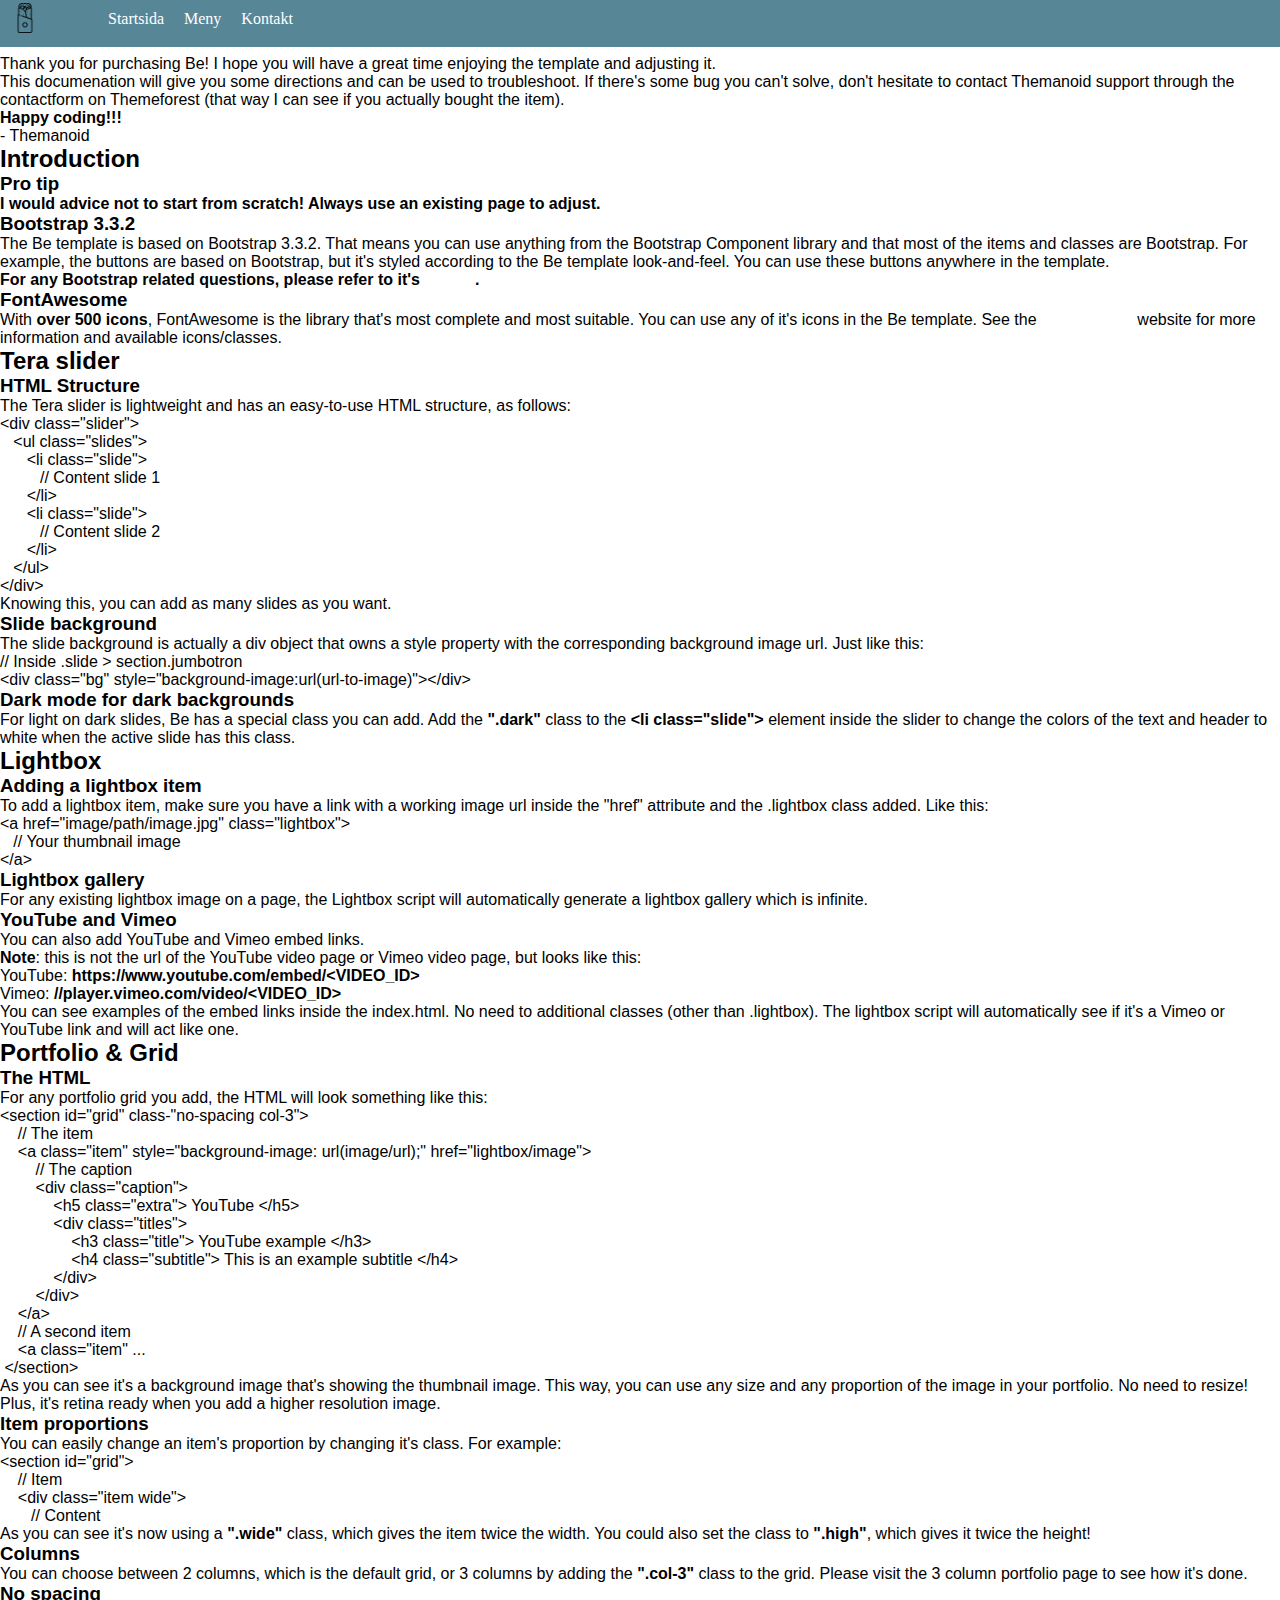
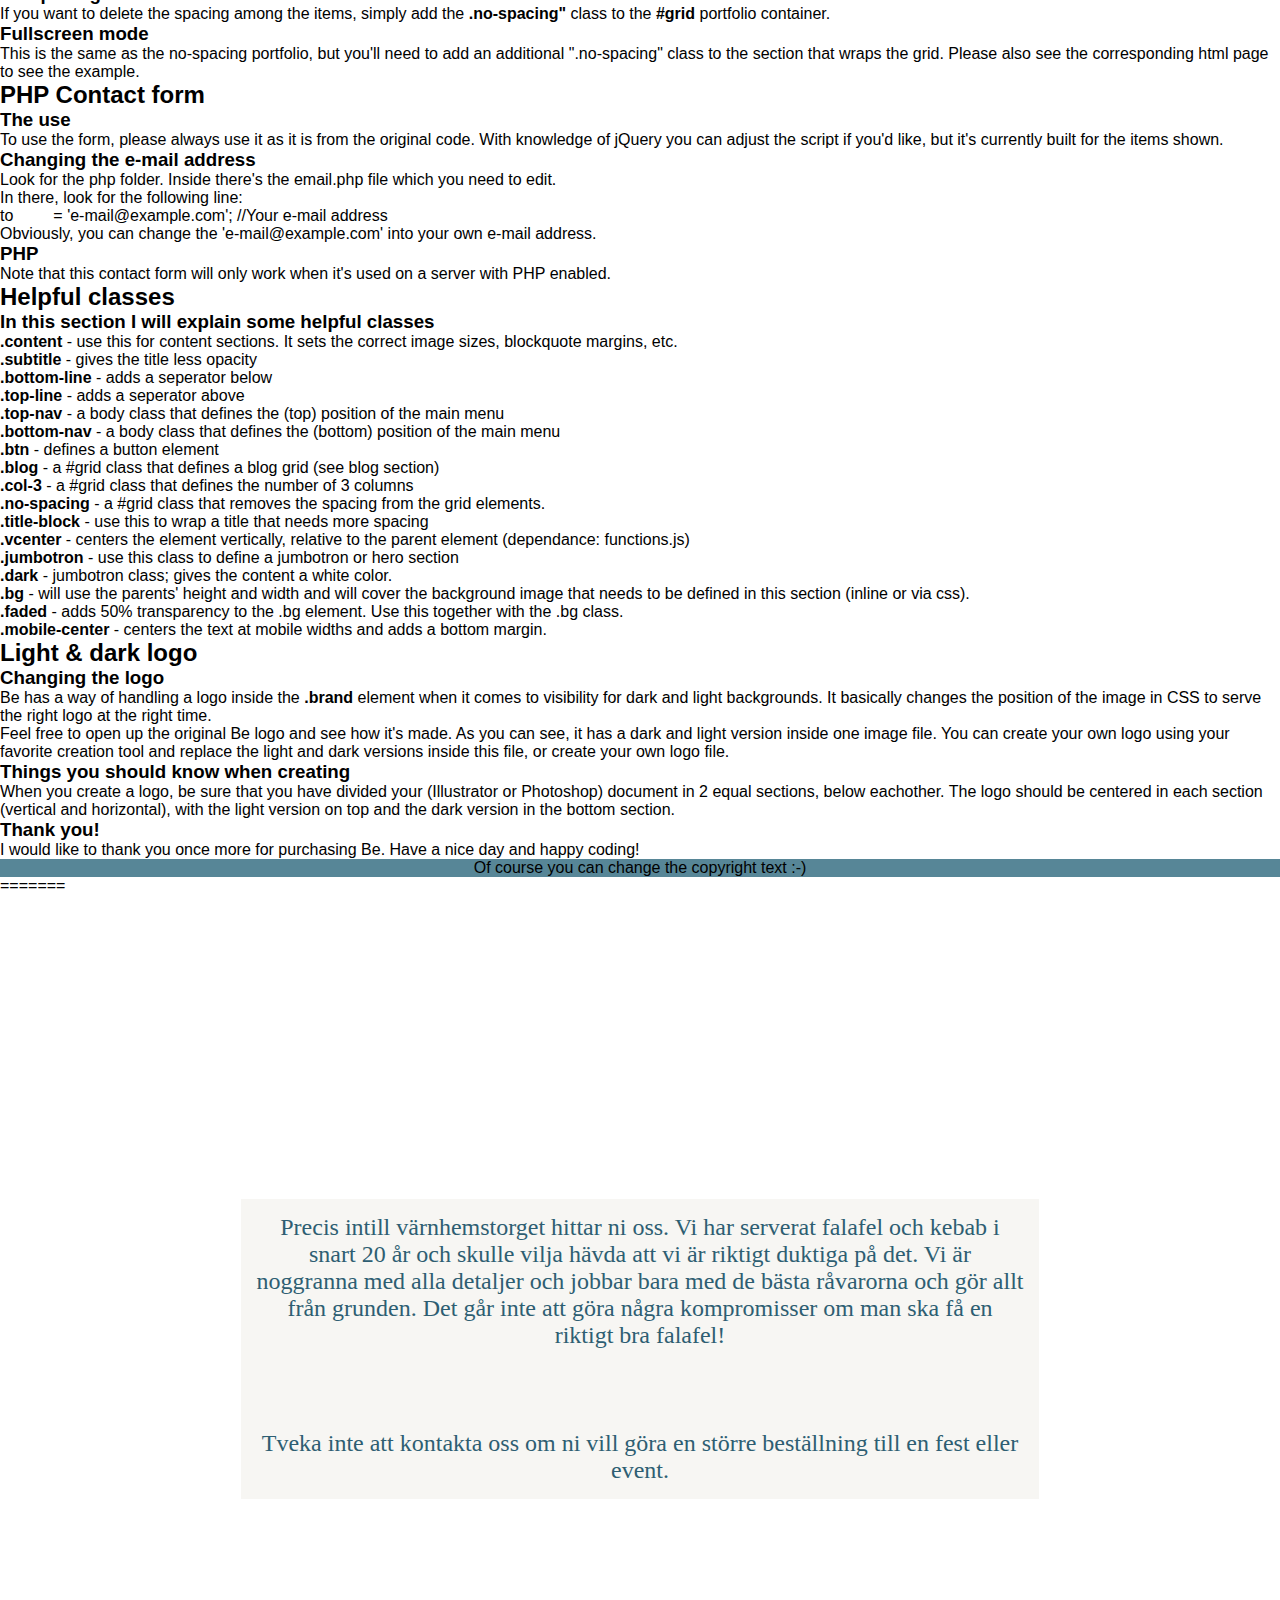
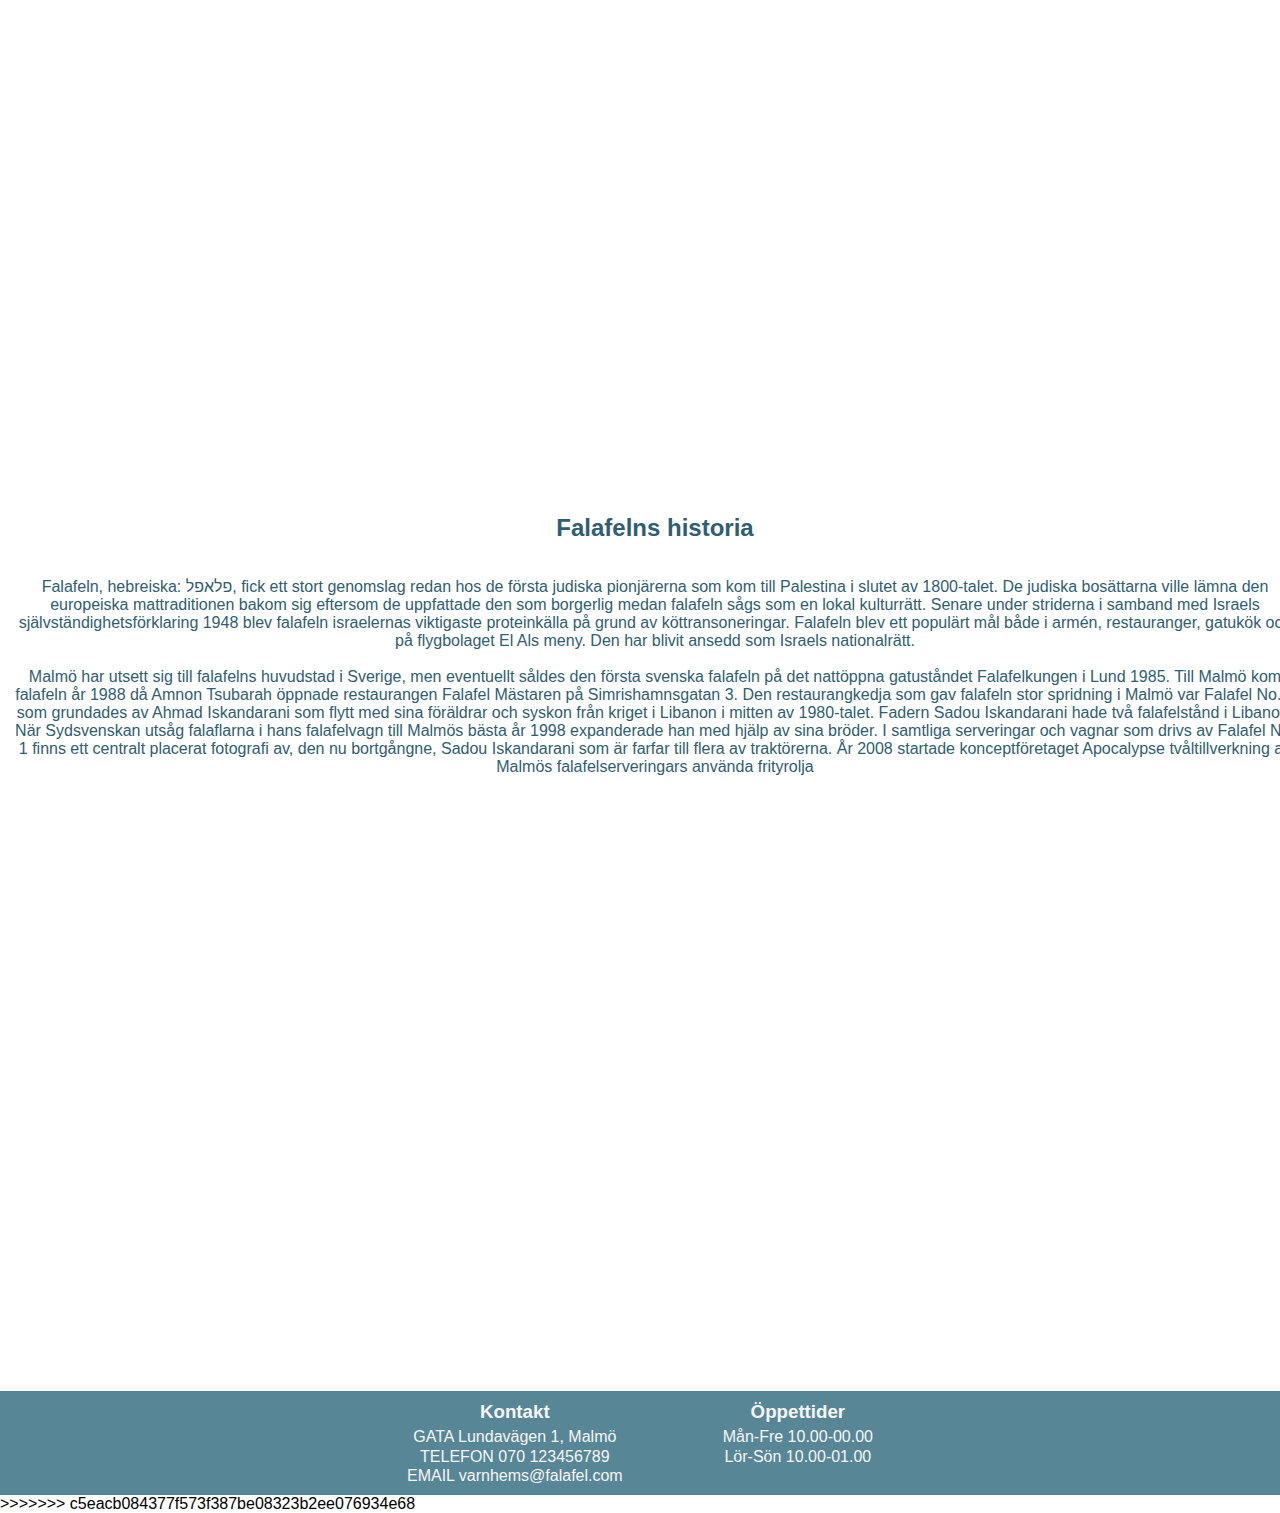
==== commit c4263af1: "Update index.html" ====
--- a/index.html
+++ b/index.html
@@ -1,5 +1,6 @@
 <!DOCTYPE html>
 <html>
+<<<<<<< HEAD
   <head>
     <title>Be | Documentation</title>
     <meta charset='utf-8'>
@@ -244,4 +245,67 @@
     <script src="javascripts/jquery.mobile.custom.min.js" type="text/javascript"></script>
     <script src="javascripts/functions.js" type="text/javascript"></script>
   </body>
+=======
+<head>
+	<title>Värnhems Falafel</title>
+	<meta charset="utf-8">
+	<meta content="IE=edge,chrome=1" http-equiv="X-UA-Compatible">
+	<meta content="a webpage" name="description">
+	<meta content="Julia Knutas" name="author">
+	<link href="main.css" rel="stylesheet">
+	<meta content="width=device-width, initial-scale=1, shrink-to-fit=no" name="viewport">
+</head>
+<body class="backgroundImage">
+	<article>
+		<h1 class="rubrik">Värnhems Falafel</h1>
+	</article>
+	<nav>
+		<ul>
+			<li><img class="ikon" src="img/falafelikon.png"></li>
+			<li>
+				<a href="index.html">Startsida</a>
+			</li>
+			<li>
+				<a href="meny.html">Meny</a>
+			</li>
+			<li>
+				<a href="#footer">Kontakt</a>
+			</li>
+		</ul>
+	</nav>
+	<article class="intro">
+		<p class="intro">Precis intill värnhemstorget hittar ni oss. Vi har serverat falafel och kebab i snart 20 år och skulle vilja hävda att vi är riktigt duktiga på det. Vi är noggranna med alla detaljer och jobbar bara med de bästa råvarorna och gör allt från grunden. Det går inte att göra några kompromisser om man ska få en riktigt bra falafel!<br>
+		<br>
+		<br>
+		<br>
+		Tveka inte att kontakta oss om ni vill göra en större beställning till en fest eller event.</p>
+	</article>
+	<article class="alt center">
+		<h2>Falafelns historia</h2><br>
+		<br>
+		<p>Falafeln, hebreiska: פלאפל, fick ett stort genomslag redan hos de första judiska pionjärerna som kom till Palestina i slutet av 1800-talet. De judiska bosättarna ville lämna den europeiska mattraditionen bakom sig eftersom de uppfattade den som borgerlig medan falafeln sågs som en lokal kulturrätt. Senare under striderna i samband med Israels självständighetsförklaring 1948 blev falafeln israelernas viktigaste proteinkälla på grund av köttransoneringar. Falafeln blev ett populärt mål både i armén, restauranger, gatukök och på flygbolaget El Als meny. Den har blivit ansedd som Israels nationalrätt.<br>
+		<br>
+		Malmö har utsett sig till falafelns huvudstad i Sverige, men eventuellt såldes den första svenska falafeln på det nattöppna gatuståndet Falafelkungen i Lund 1985. Till Malmö kom falafeln år 1988 då Amnon Tsubarah öppnade restaurangen Falafel Mästaren på Simrishamnsgatan 3. Den restaurangkedja som gav falafeln stor spridning i Malmö var Falafel No. 1 som grundades av Ahmad Iskandarani som flytt med sina föräldrar och syskon från kriget i Libanon i mitten av 1980-talet. Fadern Sadou Iskandarani hade två falafelstånd i Libanon. När Sydsvenskan utsåg falaflarna i hans falafelvagn till Malmös bästa år 1998 expanderade han med hjälp av sina bröder. I samtliga serveringar och vagnar som drivs av Falafel No. 1 finns ett centralt placerat fotografi av, den nu bortgångne, Sadou Iskandarani som är farfar till flera av traktörerna. År 2008 startade konceptföretaget Apocalypse tvåltillverkning av Malmös falafelserveringars använda frityrolja</p>
+	</article>
+	<footer id="footer">
+		<div class="contact">
+			<ul>
+				<li>
+					<h3>Kontakt</h3>
+				</li>
+				<li>GATA Lundavägen 1, Malmö</li>
+				<li>TELEFON 070 123456789</li>
+				<li>EMAIL varnhems@falafel.com</li>
+			</ul>
+		</div>
+		<ul>
+			<li>
+				<h3>Öppettider</h3>
+			</li>
+			<li>Mån-Fre 10.00-00.00</li>
+			<li>Lör-Sön 10.00-01.00</li>
+		</ul>
+	</footer>
+</body>
+>>>>>>> c5eacb084377f573f387be08323b2ee076934e68
 </html>
--- a/main.css
+++ b/main.css
@@ -0,0 +1,128 @@
+* {
+	margin: 0;
+	padding: 0;
+	font-family: sans-serif;
+}
+.backgroundImage {
+	background-image: url("img/falafel_bg.jpg");
+	height: 1000px;
+	background-attachment: fixed;
+	background-position: center;
+	background-repeat: no-repeat;
+	background-size: cover;
+}
+a {
+	all: unset;
+	font-family: poppins;
+	font-size: 16px;
+	color: #fff;
+}
+img.ikon {
+	width: 30px;
+	margin-top: -7px;
+	margin-right: 48px;
+	cursor: auto;
+}
+.rubrik {
+	color: white;
+	font-size: 64px;
+	top: 0px;
+	font-family: cursive;
+	text-align: center;
+	margin-top: 200px;
+	display: block;
+	margin-left: auto;
+	margin-right: auto;
+}
+nav ul {
+	all: unset;
+	display: inline-flex;
+	list-style: none;
+	cursor: pointer;
+	position: fixed;
+	left: 0;
+	right: 0;
+	top: 0;
+	color: #fff;
+	background-color: #578697;
+}
+nav li {
+	all: unset;
+	list-style: none;
+	padding: 10px;
+	background-color: #578697;
+}
+article.intro {
+	display: block;
+	margin-left: auto;
+	margin-right: auto;
+	width: 60%;
+	margin-top: 30px;
+	margin-bottom: 600px;
+	background-color: #F7F6F3;
+	color: #2e5e72;
+	font-size: 24px;
+	text-align: center;
+	padding: 15px;
+}
+p.intro {
+	font-family: times;
+}
+article.alt {
+	margin-top: 600px;
+	margin-bottom: 600px;
+	background-color: #ffffff, color: #2e5e72;
+	text-align: center;
+	padding: 15px;
+}
+.center {
+	display: block;
+	margin-left: auto;
+	margin-right: auto;
+	width: 100%;
+	color: #2e5e72;
+	background-color: white;
+}
+footer {
+	display: flex;
+	flex-flow: row nowrap;
+	align-items: baseline;
+	justify-content: center;
+	background-color: #578697;
+	height: auto;
+	font-family: poppins;
+}
+footer ul {
+	color: #F7F6F3;
+	margin: 10px 50px;
+	text-align: center;
+	line-height: 1.2;
+	list-style: none;
+}
+footer li h3 {
+	margin-bottom: 4px;
+}
+.contact {
+	float: right;
+}
+@media only screen and (max-width: 600px) {
+	body {
+		background-color: #578697;
+	}
+	.header_logo h1 {
+		font-size: 15px;
+	}
+	nav.mainNav {
+		display: none;
+	}
+	nav.mobileNav {
+		display: block;
+	}
+	@media only screen and (max-width: 768px) {
+		/* For mobile phones: */
+		[class*="col-"] {
+			width: 100%;
+		}
+	}
+}
+}
